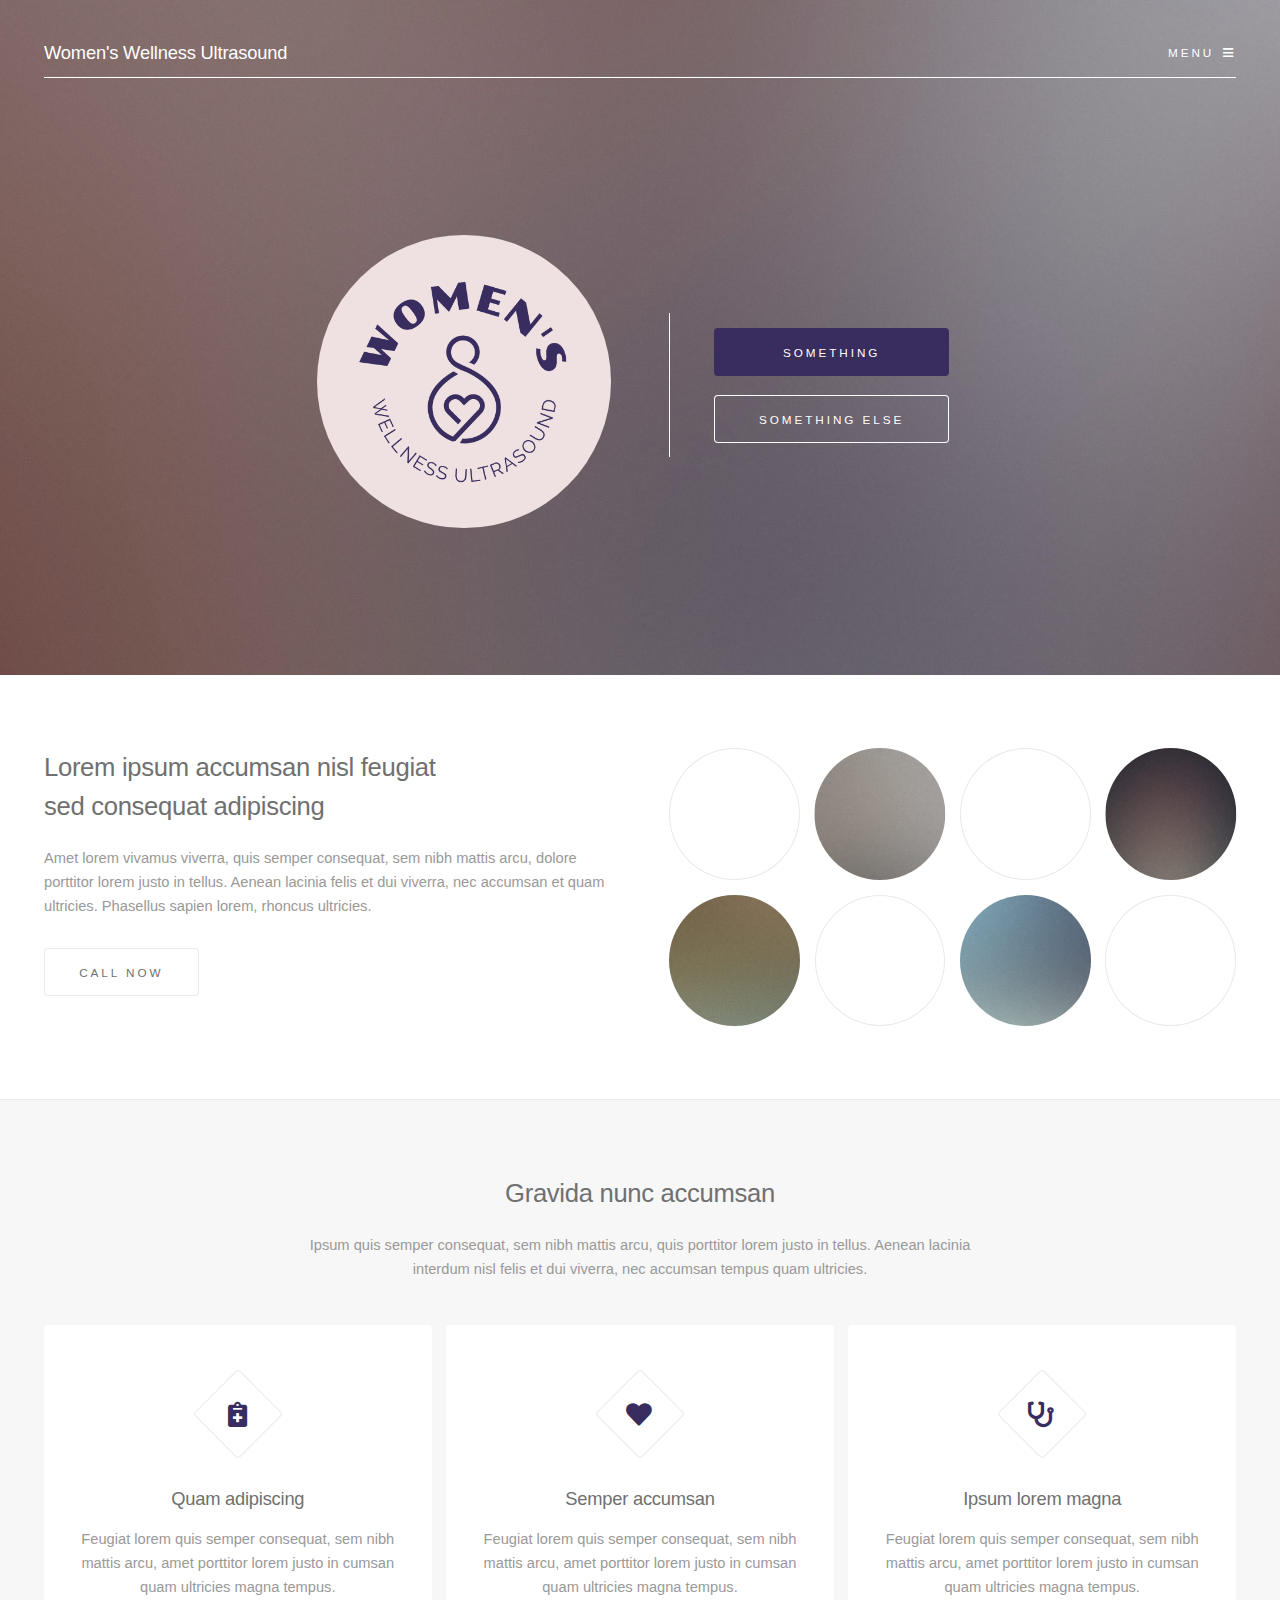
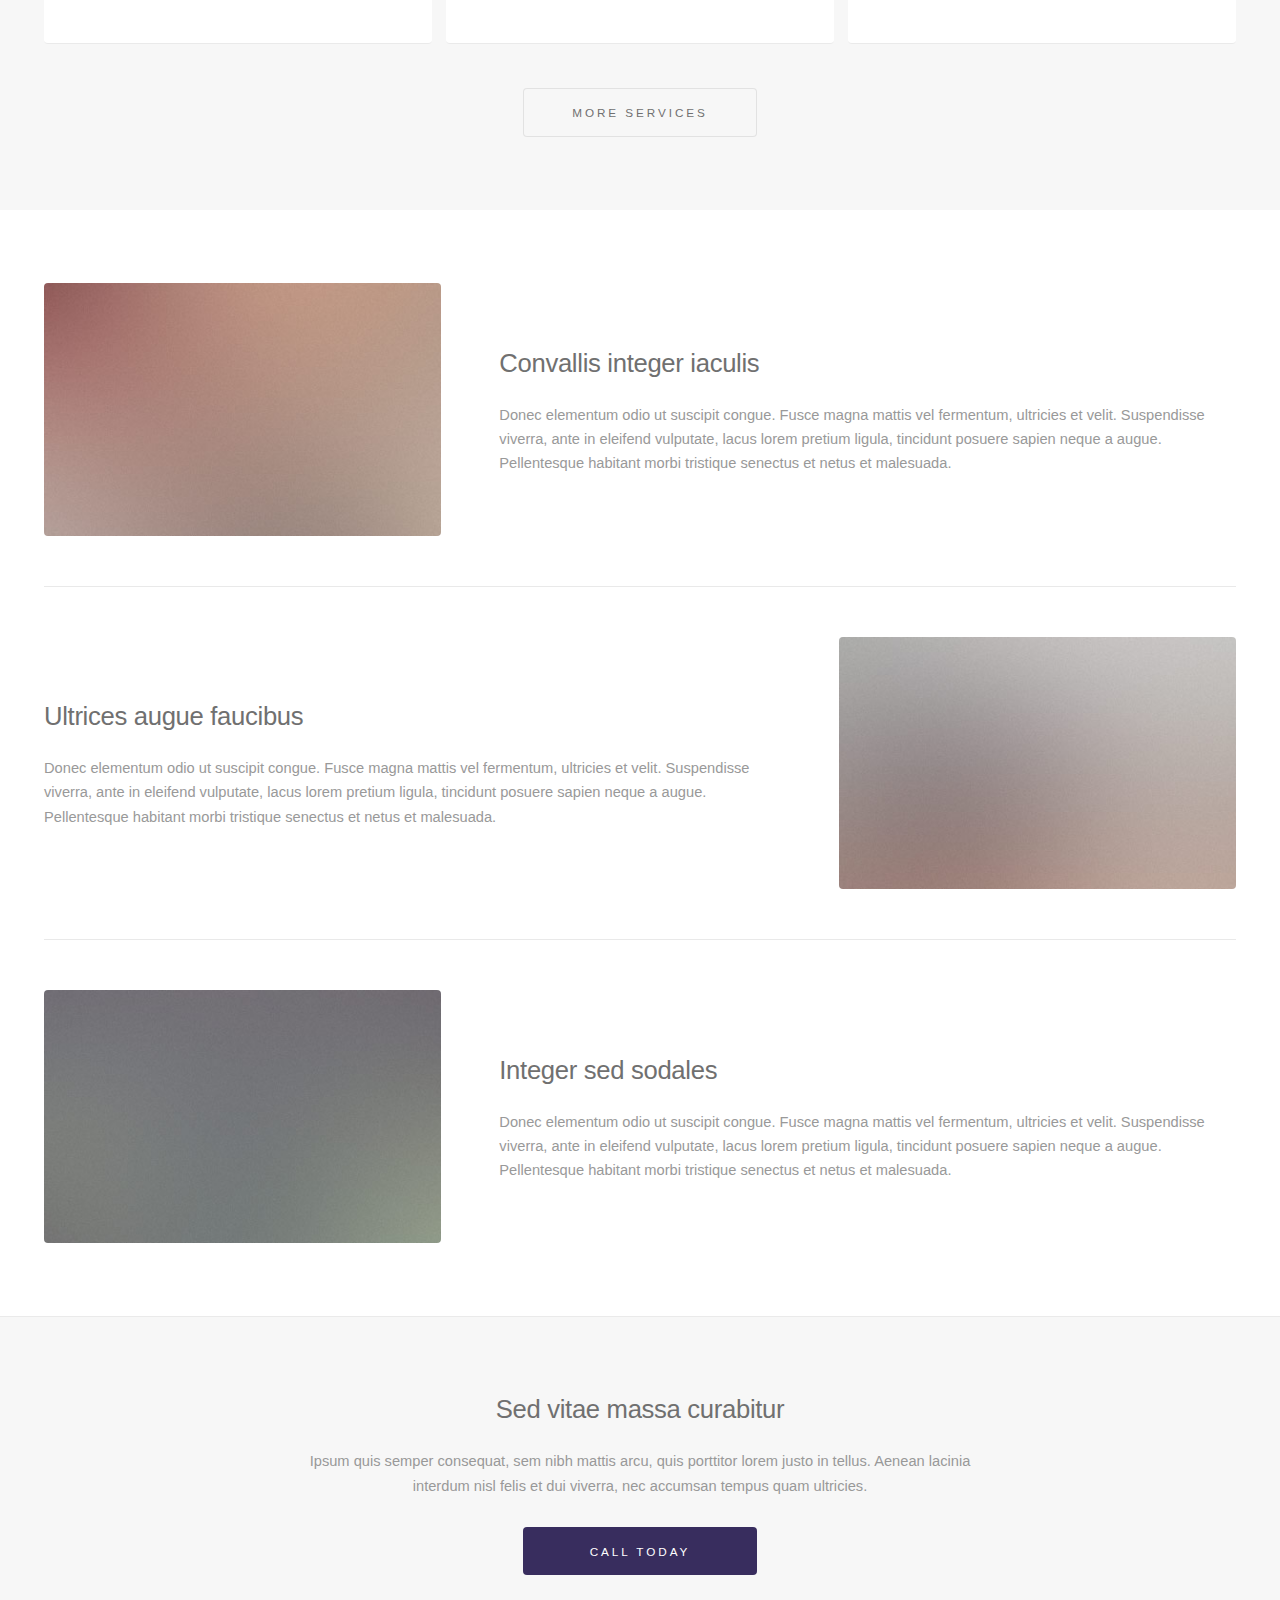
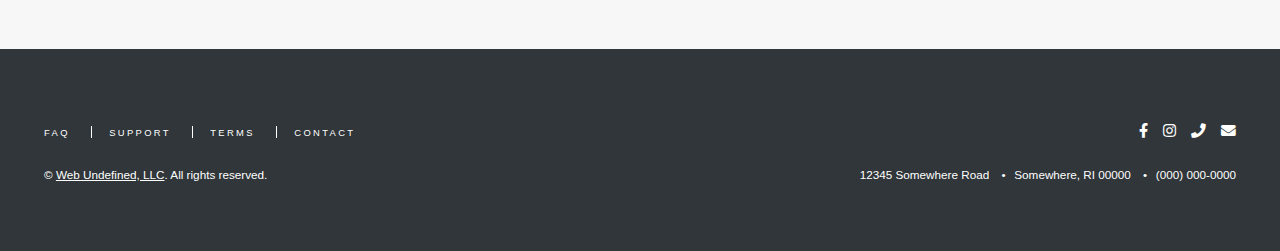
==== index.html @ f4ffaede "initial build commit" ====
<!DOCTYPE HTML>

<html>

<head>
	<title>Women's Wellness Ultrasound</title>
	<meta charset="utf-8" />
	<meta name="viewport" content="width=device-width, initial-scale=1, user-scalable=no" />
	<link rel="stylesheet" href="assets/css/main.css" />
	<link rel="shortcut icon" type="image/png" href="images/tabIcon.png" />
</head>

<body class="is-preload">

	<!-- Header -->
	<header id="header" class="alt">
		<h1><a href="index.html">Women's Wellness Ultrasound</a></h1>
		<a href="#menu">Menu</a>
	</header>

	<!-- Menu -->
	<nav id="menu">
		<ul class="links">
			<li><a href="index.html">Home</a></li>
			<li><a href="index.html">Option #1</a></li>
			<li><a href="index.html">Option #2</a></li>
			<li><a href="index.html">Option #3</a></li>
			<li><a href="index.html">Option #4</a></li>
			<li><a href="index.html">Option #5</a></li>
		</ul>
		<!-- <ul class="actions stacked">
			<li><a href="#" class="button primary fit">Sign Up</a></li>
			<li><a href="#" class="button fit">Log In</a></li>
		</ul> -->
	</nav>

	<!-- Banner -->
	<section id="banner">
		<div class="inner">
			<div class="content">
				<span class="image"><img style="max-width: 20em; border-radius: 100% !important;"
						src="images/Womens Wellness Logo.png" alt="" /></span>
			</div>
			<ul class="actions stacked">
				<li><a href="#" class="button primary major">Something</a></li>
				<li><a href="#" class="button major">Something else</a></li>
			</ul>
		</div>
	</section>

	<!-- One -->
	<section id="one" class="wrapper style1 split">
		<div class="inner">
			<div class="content">
				<h2>Lorem ipsum accumsan nisl feugiat<br />
					sed consequat adipiscing</h2>
				<p>Amet lorem vivamus viverra, quis semper consequat, sem nibh mattis arcu, dolore porttitor lorem justo
					in tellus. Aenean lacinia felis et dui viverra, nec accumsan et quam ultricies. Phasellus sapien
					lorem, rhoncus ultricies.</p>
				<ul class="actions">
					<li><a href="#" class="button">Call Now</a></li>
				</ul>
			</div>
			<div class="image-circles">
				<div class="images">
					<span class="image"><img src="images/pic01.jpg" alt="" /></span>
					<span class="image"><img src="images/pic02.jpg" alt="" /></span>
				</div>
				<div class="images">
					<span class="image"><img src="images/pic03.jpg" alt="" /></span>
					<span class="image"><img src="images/pic04.jpg" alt="" /></span>
				</div>
			</div>
		</div>
	</section>

	<!-- Two -->
	<section id="two" class="wrapper style2">
		<div class="inner">
			<header class="major">
				<h2>Gravida nunc accumsan</h2>
				<p>Ipsum quis semper consequat, sem nibh mattis arcu, quis porttitor lorem justo in tellus. Aenean
					lacinia<br />
					interdum nisl felis et dui viverra, nec accumsan tempus quam ultricies.</p>
			</header>
			<div class="features">
				<section>
					<span class="icon solid major fa-notes-medical"></span>
					<h3>Quam adipiscing</h3>
					<p>Feugiat lorem quis semper consequat, sem nibh mattis arcu, amet porttitor lorem justo in cumsan
						quam ultricies magna tempus.</p>
				</section>
				<section>
					<span class="icon solid major fa-heart"></span>
					<h3>Semper accumsan</h3>
					<p>Feugiat lorem quis semper consequat, sem nibh mattis arcu, amet porttitor lorem justo in cumsan
						quam ultricies magna tempus.</p>
				</section>
				<section>
					<span class="icon solid major fa-stethoscope"></span>
					<h3>Ipsum lorem magna</h3>
					<p>Feugiat lorem quis semper consequat, sem nibh mattis arcu, amet porttitor lorem justo in cumsan
						quam ultricies magna tempus.</p>
				</section>
			</div>
			<footer class="major">
				<ul class="actions special">
					<li><a href="#" class="button major">More Services</a></li>
				</ul>
			</footer>
		</div>
	</section>

	<!-- Three -->
	<section id="three" class="wrapper style1">
		<div class="inner">
			<div class="spotlights">
				<section>
					<span class="image"><img src="images/pic05.jpg" alt="" /></span>
					<div class="content">
						<h2>Convallis integer iaculis</h2>
						<p>Donec elementum odio ut suscipit congue. Fusce magna mattis vel fermentum, ultricies et
							velit. Suspendisse viverra, ante in eleifend vulputate, lacus lorem pretium ligula,
							tincidunt posuere sapien neque a augue. Pellentesque habitant morbi tristique senectus et
							netus et malesuada.</p>
					</div>
				</section>
				<section>
					<span class="image"><img src="images/pic06.jpg" alt="" /></span>
					<div class="content">
						<h2>Ultrices augue faucibus</h2>
						<p>Donec elementum odio ut suscipit congue. Fusce magna mattis vel fermentum, ultricies et
							velit. Suspendisse viverra, ante in eleifend vulputate, lacus lorem pretium ligula,
							tincidunt posuere sapien neque a augue. Pellentesque habitant morbi tristique senectus et
							netus et malesuada.</p>
					</div>
				</section>
				<section>
					<span class="image"><img src="images/pic07.jpg" alt="" /></span>
					<div class="content">
						<h2>Integer sed sodales</h2>
						<p>Donec elementum odio ut suscipit congue. Fusce magna mattis vel fermentum, ultricies et
							velit. Suspendisse viverra, ante in eleifend vulputate, lacus lorem pretium ligula,
							tincidunt posuere sapien neque a augue. Pellentesque habitant morbi tristique senectus et
							netus et malesuada.</p>
					</div>
				</section>
			</div>
		</div>
	</section>

	<!-- Four -->
	<section id="four" class="wrapper style2 special">
		<div class="inner">
			<header>
				<h2>Sed vitae massa curabitur</h2>
				<p>Ipsum quis semper consequat, sem nibh mattis arcu, quis porttitor lorem justo in tellus. Aenean
					lacinia<br />
					interdum nisl felis et dui viverra, nec accumsan tempus quam ultricies.</p>
			</header>
			<ul class="actions special">
				<li><a href="#" class="button primary major">Call today</a></li>
			</ul>
		</div>
	</section>

	<!-- Footer -->
	<footer id="footer">
		<div class="inner">
			<ul class="icons">
				<li><a href="#" class="icon brands fa-facebook-f"><span class="label">Facebook</span></a></li>
				<li><a href="#" class="icon brands fa-instagram"><span class="label">Instagram</span></a></li>
				<li><a href="#" class="icon solid fa-phone"><span class="label">LinkedIn</span></a></li>
				<li><a href="#" class="icon solid fa-envelope"><span class="label">Envelope</span></a></li>
			</ul>
			<ul class="contact">
				<li>12345 Somewhere Road</li>
				<li>Somewhere, RI 00000</li>
				<li>(000) 000-0000</li>
			</ul>
			<ul class="links">
				<li><a href="#">FAQ</a></li>
				<li><a href="#">Support</a></li>
				<li><a href="#">Terms</a></li>
				<li><a href="#">Contact</a></li>
			</ul>
			<p class="copyright">&copy; <a href="https://www.webundefined.com/">Web Undefined, LLC</a>. All rights
				reserved.</p>
		</div>
	</footer>

	<!-- Scripts -->
	<script src="assets/js/jquery.min.js"></script>
	<script src="assets/js/jquery.scrollex.min.js"></script>
	<script src="assets/js/browser.min.js"></script>
	<script src="assets/js/breakpoints.min.js"></script>
	<script src="assets/js/util.js"></script>
	<script src="assets/js/main.js"></script>

</body>

</html>
---- assets/css/main.css ----
@import url(fontawesome-all.min.css);

/*
	Prototype by Pixelarity
	pixelarity.com | hello@pixelarity.com
	License: pixelarity.com/license
*/

html,
body,
div,
span,
applet,
object,
iframe,
h1,
h2,
h3,
h4,
h5,
h6,
p,
blockquote,
pre,
a,
abbr,
acronym,
address,
big,
cite,
code,
del,
dfn,
em,
img,
ins,
kbd,
q,
s,
samp,
small,
strike,
strong,
sub,
sup,
tt,
var,
b,
u,
i,
center,
dl,
dt,
dd,
ol,
ul,
li,
fieldset,
form,
label,
legend,
table,
caption,
tbody,
tfoot,
thead,
tr,
th,
td,
article,
aside,
canvas,
details,
embed,
figure,
figcaption,
footer,
header,
hgroup,
menu,
nav,
output,
ruby,
section,
summary,
time,
mark,
audio,
video {
    margin: 0;
    padding: 0;
    border: 0;
    font-size: 100%;
    font: inherit;
    vertical-align: baseline;
}

article,
aside,
details,
figcaption,
figure,
footer,
header,
hgroup,
menu,
nav,
section {
    display: block;
}

body {
    line-height: 1;
}

ol,
ul {
    list-style: none;
}

blockquote,
q {
    quotes: none;
}

blockquote:before,
blockquote:after,
q:before,
q:after {
    content: "";
    content: none;
}

table {
    border-collapse: collapse;
    border-spacing: 0;
}

body {
    -webkit-text-size-adjust: none;
}

mark {
    background-color: transparent;
    color: inherit;
}

input::-moz-focus-inner {
    border: 0;
    padding: 0;
}

input,
select,
textarea {
    -moz-appearance: none;
    -webkit-appearance: none;
    -ms-appearance: none;
    appearance: none;
}

/* Basic */

@-ms-viewport {
    width: device-width;
}

body {
    -ms-overflow-style: scrollbar;
}

@media screen and (max-width: 480px) {
    html,
    body {
        min-width: 320px;
    }
}

html {
    box-sizing: border-box;
}

*,
*:before,
*:after {
    box-sizing: inherit;
}

body.is-preload *,
body.is-preload *:before,
body.is-preload *:after {
    -moz-animation: none !important;
    -webkit-animation: none !important;
    -ms-animation: none !important;
    animation: none !important;
    -moz-transition: none !important;
    -webkit-transition: none !important;
    -ms-transition: none !important;
    transition: none !important;
}

/* Type */

body {
    background-color: #f7f7f7;
    color: #999999;
}

body,
input,
select,
textarea {
    font-family: Arial, Helvetica, sans-serif;
    font-size: 14pt;
    font-weight: normal;
    line-height: 1.65;
}

@media screen and (max-width: 1680px) {
    body,
    input,
    select,
    textarea {
        font-size: 12pt;
    }
}

@media screen and (max-width: 1280px) {
    body,
    input,
    select,
    textarea {
        font-size: 11pt;
    }
}

a {
    text-decoration: underline;
}

a:hover {
    text-decoration: none;
}

strong,
b {
    font-weight: normal;
}

em,
i {
    font-style: italic;
}

p {
    margin: 0 0 2em 0;
}

h1,
h2,
h3,
h4,
h5,
h6 {
    font-weight: normal;
    letter-spacing: -0.0125em;
    line-height: 1.5;
    margin: 0 0 0.8em 0;
}

h1 a,
h2 a,
h3 a,
h4 a,
h5 a,
h6 a {
    color: inherit;
    text-decoration: none;
}

h2 {
    font-size: 1.75em;
}

h3 {
    font-size: 1.25em;
}

h4 {
    font-size: 1em;
}

h5 {
    font-size: 0.8em;
}

h6 {
    font-size: 0.7em;
}

@media screen and (max-width: 980px) {
    h1 br,
    h2 br,
    h3 br,
    h4 br,
    h5 br,
    h6 br {
        display: none;
    }
}

@media screen and (max-width: 736px) {
    h2 {
        font-size: 1.25em;
    }

    h3 {
        font-size: 1.1em;
    }
}

sub {
    font-size: 0.8em;
    position: relative;
    top: 0.5em;
}

sup {
    font-size: 0.8em;
    position: relative;
    top: -0.5em;
}

blockquote {
    border-left: solid 4px;
    font-style: italic;
    margin: 0 0 2em 0;
    padding: 0.5em 0 0.5em 2em;
}

code {
    border-radius: 4px;
    border: solid 1px;
    font-family: "Courier New", monospace;
    font-size: 0.9em;
    margin: 0 0.25em;
    padding: 0.25em 0.65em;
}

pre {
    -webkit-overflow-scrolling: touch;
    font-family: "Courier New", monospace;
    font-size: 0.9em;
    margin: 0 0 2em 0;
}

pre code {
    display: block;
    line-height: 1.75em;
    padding: 1em 1.5em;
    overflow-x: auto;
}

hr {
    border: 0;
    border-bottom: solid 1px;
    margin: 2em 0;
}

hr.major {
    margin: 3em 0;
}

.align-left {
    text-align: left;
}

.align-center {
    text-align: center;
}

.align-right {
    text-align: right;
}

input,
select,
textarea {
    color: #707070;
}

a {
    color: #382d5e;
}

strong,
b {
    color: #707070;
}

h1,
h2,
h3,
h4,
h5,
h6 {
    color: #707070;
}

blockquote {
    border-left-color: rgba(144, 144, 144, 0.2);
}

code {
    background: rgba(144, 144, 144, 0.075);
    border-color: rgba(144, 144, 144, 0.2);
}

hr {
    border-bottom-color: rgba(144, 144, 144, 0.2);
}

/* Row */

.row {
    display: flex;
    flex-wrap: wrap;
    box-sizing: border-box;
    align-items: stretch;
}

.row > * {
    box-sizing: border-box;
}

.row.gtr-uniform > * > :last-child {
    margin-bottom: 0;
}

.row.aln-left {
    justify-content: flex-start;
}

.row.aln-center {
    justify-content: center;
}

.row.aln-right {
    justify-content: flex-end;
}

.row.aln-top {
    align-items: flex-start;
}

.row.aln-middle {
    align-items: center;
}

.row.aln-bottom {
    align-items: flex-end;
}

.row > .imp {
    order: -1;
}

.row > .col-1 {
    width: 8.33333%;
}

.row > .off-1 {
    margin-left: 8.33333%;
}

.row > .col-2 {
    width: 16.66667%;
}

.row > .off-2 {
    margin-left: 16.66667%;
}

.row > .col-3 {
    width: 25%;
}

.row > .off-3 {
    margin-left: 25%;
}

.row > .col-4 {
    width: 33.33333%;
}

.row > .off-4 {
    margin-left: 33.33333%;
}

.row > .col-5 {
    width: 41.66667%;
}

.row > .off-5 {
    margin-left: 41.66667%;
}

.row > .col-6 {
    width: 50%;
}

.row > .off-6 {
    margin-left: 50%;
}

.row > .col-7 {
    width: 58.33333%;
}

.row > .off-7 {
    margin-left: 58.33333%;
}

.row > .col-8 {
    width: 66.66667%;
}

.row > .off-8 {
    margin-left: 66.66667%;
}

.row > .col-9 {
    width: 75%;
}

.row > .off-9 {
    margin-left: 75%;
}

.row > .col-10 {
    width: 83.33333%;
}

.row > .off-10 {
    margin-left: 83.33333%;
}

.row > .col-11 {
    width: 91.66667%;
}

.row > .off-11 {
    margin-left: 91.66667%;
}

.row > .col-12 {
    width: 100%;
}

.row > .off-12 {
    margin-left: 100%;
}

.row.gtr-0 {
    margin-top: 0;
    margin-left: 0em;
}

.row.gtr-0 > * {
    padding: 0 0 0 0em;
}

.row.gtr-0.gtr-uniform {
    margin-top: 0em;
}

.row.gtr-0.gtr-uniform > * {
    padding-top: 0em;
}

.row.gtr-25 {
    margin-top: 0;
    margin-left: -0.5em;
}

.row.gtr-25 > * {
    padding: 0 0 0 0.5em;
}

.row.gtr-25.gtr-uniform {
    margin-top: -0.5em;
}

.row.gtr-25.gtr-uniform > * {
    padding-top: 0.5em;
}

.row.gtr-50 {
    margin-top: 0;
    margin-left: -1em;
}

.row.gtr-50 > * {
    padding: 0 0 0 1em;
}

.row.gtr-50.gtr-uniform {
    margin-top: -1em;
}

.row.gtr-50.gtr-uniform > * {
    padding-top: 1em;
}

.row {
    margin-top: 0;
    margin-left: -2em;
}

.row > * {
    padding: 0 0 0 2em;
}

.row.gtr-uniform {
    margin-top: -2em;
}

.row.gtr-uniform > * {
    padding-top: 2em;
}

.row.gtr-150 {
    margin-top: 0;
    margin-left: -3em;
}

.row.gtr-150 > * {
    padding: 0 0 0 3em;
}

.row.gtr-150.gtr-uniform {
    margin-top: -3em;
}

.row.gtr-150.gtr-uniform > * {
    padding-top: 3em;
}

.row.gtr-200 {
    margin-top: 0;
    margin-left: -4em;
}

.row.gtr-200 > * {
    padding: 0 0 0 4em;
}

.row.gtr-200.gtr-uniform {
    margin-top: -4em;
}

.row.gtr-200.gtr-uniform > * {
    padding-top: 4em;
}

@media screen and (max-width: 1680px) {
    .row {
        display: flex;
        flex-wrap: wrap;
        box-sizing: border-box;
        align-items: stretch;
    }

    .row > * {
        box-sizing: border-box;
    }

    .row.gtr-uniform > * > :last-child {
        margin-bottom: 0;
    }

    .row.aln-left {
        justify-content: flex-start;
    }

    .row.aln-center {
        justify-content: center;
    }

    .row.aln-right {
        justify-content: flex-end;
    }

    .row.aln-top {
        align-items: flex-start;
    }

    .row.aln-middle {
        align-items: center;
    }

    .row.aln-bottom {
        align-items: flex-end;
    }

    .row > .imp-xlarge {
        order: -1;
    }

    .row > .col-1-xlarge {
        width: 8.33333%;
    }

    .row > .off-1-xlarge {
        margin-left: 8.33333%;
    }

    .row > .col-2-xlarge {
        width: 16.66667%;
    }

    .row > .off-2-xlarge {
        margin-left: 16.66667%;
    }

    .row > .col-3-xlarge {
        width: 25%;
    }

    .row > .off-3-xlarge {
        margin-left: 25%;
    }

    .row > .col-4-xlarge {
        width: 33.33333%;
    }

    .row > .off-4-xlarge {
        margin-left: 33.33333%;
    }

    .row > .col-5-xlarge {
        width: 41.66667%;
    }

    .row > .off-5-xlarge {
        margin-left: 41.66667%;
    }

    .row > .col-6-xlarge {
        width: 50%;
    }

    .row > .off-6-xlarge {
        margin-left: 50%;
    }

    .row > .col-7-xlarge {
        width: 58.33333%;
    }

    .row > .off-7-xlarge {
        margin-left: 58.33333%;
    }

    .row > .col-8-xlarge {
        width: 66.66667%;
    }

    .row > .off-8-xlarge {
        margin-left: 66.66667%;
    }

    .row > .col-9-xlarge {
        width: 75%;
    }

    .row > .off-9-xlarge {
        margin-left: 75%;
    }

    .row > .col-10-xlarge {
        width: 83.33333%;
    }

    .row > .off-10-xlarge {
        margin-left: 83.33333%;
    }

    .row > .col-11-xlarge {
        width: 91.66667%;
    }

    .row > .off-11-xlarge {
        margin-left: 91.66667%;
    }

    .row > .col-12-xlarge {
        width: 100%;
    }

    .row > .off-12-xlarge {
        margin-left: 100%;
    }

    .row.gtr-0 {
        margin-top: 0;
        margin-left: 0em;
    }

    .row.gtr-0 > * {
        padding: 0 0 0 0em;
    }

    .row.gtr-0.gtr-uniform {
        margin-top: 0em;
    }

    .row.gtr-0.gtr-uniform > * {
        padding-top: 0em;
    }

    .row.gtr-25 {
        margin-top: 0;
        margin-left: -0.5em;
    }

    .row.gtr-25 > * {
        padding: 0 0 0 0.5em;
    }

    .row.gtr-25.gtr-uniform {
        margin-top: -0.5em;
    }

    .row.gtr-25.gtr-uniform > * {
        padding-top: 0.5em;
    }

    .row.gtr-50 {
        margin-top: 0;
        margin-left: -1em;
    }

    .row.gtr-50 > * {
        padding: 0 0 0 1em;
    }

    .row.gtr-50.gtr-uniform {
        margin-top: -1em;
    }

    .row.gtr-50.gtr-uniform > * {
        padding-top: 1em;
    }

    .row {
        margin-top: 0;
        margin-left: -2em;
    }

    .row > * {
        padding: 0 0 0 2em;
    }

    .row.gtr-uniform {
        margin-top: -2em;
    }

    .row.gtr-uniform > * {
        padding-top: 2em;
    }

    .row.gtr-150 {
        margin-top: 0;
        margin-left: -3em;
    }

    .row.gtr-150 > * {
        padding: 0 0 0 3em;
    }

    .row.gtr-150.gtr-uniform {
        margin-top: -3em;
    }

    .row.gtr-150.gtr-uniform > * {
        padding-top: 3em;
    }

    .row.gtr-200 {
        margin-top: 0;
        margin-left: -4em;
    }

    .row.gtr-200 > * {
        padding: 0 0 0 4em;
    }

    .row.gtr-200.gtr-uniform {
        margin-top: -4em;
    }

    .row.gtr-200.gtr-uniform > * {
        padding-top: 4em;
    }
}

@media screen and (max-width: 1280px) {
    .row {
        display: flex;
        flex-wrap: wrap;
        box-sizing: border-box;
        align-items: stretch;
    }

    .row > * {
        box-sizing: border-box;
    }

    .row.gtr-uniform > * > :last-child {
        margin-bottom: 0;
    }

    .row.aln-left {
        justify-content: flex-start;
    }

    .row.aln-center {
        justify-content: center;
    }

    .row.aln-right {
        justify-content: flex-end;
    }

    .row.aln-top {
        align-items: flex-start;
    }

    .row.aln-middle {
        align-items: center;
    }

    .row.aln-bottom {
        align-items: flex-end;
    }

    .row > .imp-large {
        order: -1;
    }

    .row > .col-1-large {
        width: 8.33333%;
    }

    .row > .off-1-large {
        margin-left: 8.33333%;
    }

    .row > .col-2-large {
        width: 16.66667%;
    }

    .row > .off-2-large {
        margin-left: 16.66667%;
    }

    .row > .col-3-large {
        width: 25%;
    }

    .row > .off-3-large {
        margin-left: 25%;
    }

    .row > .col-4-large {
        width: 33.33333%;
    }

    .row > .off-4-large {
        margin-left: 33.33333%;
    }

    .row > .col-5-large {
        width: 41.66667%;
    }

    .row > .off-5-large {
        margin-left: 41.66667%;
    }

    .row > .col-6-large {
        width: 50%;
    }

    .row > .off-6-large {
        margin-left: 50%;
    }

    .row > .col-7-large {
        width: 58.33333%;
    }

    .row > .off-7-large {
        margin-left: 58.33333%;
    }

    .row > .col-8-large {
        width: 66.66667%;
    }

    .row > .off-8-large {
        margin-left: 66.66667%;
    }

    .row > .col-9-large {
        width: 75%;
    }

    .row > .off-9-large {
        margin-left: 75%;
    }

    .row > .col-10-large {
        width: 83.33333%;
    }

    .row > .off-10-large {
        margin-left: 83.33333%;
    }

    .row > .col-11-large {
        width: 91.66667%;
    }

    .row > .off-11-large {
        margin-left: 91.66667%;
    }

    .row > .col-12-large {
        width: 100%;
    }

    .row > .off-12-large {
        margin-left: 100%;
    }

    .row.gtr-0 {
        margin-top: 0;
        margin-left: 0em;
    }

    .row.gtr-0 > * {
        padding: 0 0 0 0em;
    }

    .row.gtr-0.gtr-uniform {
        margin-top: 0em;
    }

    .row.gtr-0.gtr-uniform > * {
        padding-top: 0em;
    }

    .row.gtr-25 {
        margin-top: 0;
        margin-left: -0.375em;
    }

    .row.gtr-25 > * {
        padding: 0 0 0 0.375em;
    }

    .row.gtr-25.gtr-uniform {
        margin-top: -0.375em;
    }

    .row.gtr-25.gtr-uniform > * {
        padding-top: 0.375em;
    }

    .row.gtr-50 {
        margin-top: 0;
        margin-left: -0.75em;
    }

    .row.gtr-50 > * {
        padding: 0 0 0 0.75em;
    }

    .row.gtr-50.gtr-uniform {
        margin-top: -0.75em;
    }

    .row.gtr-50.gtr-uniform > * {
        padding-top: 0.75em;
    }

    .row {
        margin-top: 0;
        margin-left: -1.5em;
    }

    .row > * {
        padding: 0 0 0 1.5em;
    }

    .row.gtr-uniform {
        margin-top: -1.5em;
    }

    .row.gtr-uniform > * {
        padding-top: 1.5em;
    }

    .row.gtr-150 {
        margin-top: 0;
        margin-left: -2.25em;
    }

    .row.gtr-150 > * {
        padding: 0 0 0 2.25em;
    }

    .row.gtr-150.gtr-uniform {
        margin-top: -2.25em;
    }

    .row.gtr-150.gtr-uniform > * {
        padding-top: 2.25em;
    }

    .row.gtr-200 {
        margin-top: 0;
        margin-left: -3em;
    }

    .row.gtr-200 > * {
        padding: 0 0 0 3em;
    }

    .row.gtr-200.gtr-uniform {
        margin-top: -3em;
    }

    .row.gtr-200.gtr-uniform > * {
        padding-top: 3em;
    }
}

@media screen and (max-width: 980px) {
    .row {
        display: flex;
        flex-wrap: wrap;
        box-sizing: border-box;
        align-items: stretch;
    }

    .row > * {
        box-sizing: border-box;
    }

    .row.gtr-uniform > * > :last-child {
        margin-bottom: 0;
    }

    .row.aln-left {
        justify-content: flex-start;
    }

    .row.aln-center {
        justify-content: center;
    }

    .row.aln-right {
        justify-content: flex-end;
    }

    .row.aln-top {
        align-items: flex-start;
    }

    .row.aln-middle {
        align-items: center;
    }

    .row.aln-bottom {
        align-items: flex-end;
    }

    .row > .imp-medium {
        order: -1;
    }

    .row > .col-1-medium {
        width: 8.33333%;
    }

    .row > .off-1-medium {
        margin-left: 8.33333%;
    }

    .row > .col-2-medium {
        width: 16.66667%;
    }

    .row > .off-2-medium {
        margin-left: 16.66667%;
    }

    .row > .col-3-medium {
        width: 25%;
    }

    .row > .off-3-medium {
        margin-left: 25%;
    }

    .row > .col-4-medium {
        width: 33.33333%;
    }

    .row > .off-4-medium {
        margin-left: 33.33333%;
    }

    .row > .col-5-medium {
        width: 41.66667%;
    }

    .row > .off-5-medium {
        margin-left: 41.66667%;
    }

    .row > .col-6-medium {
        width: 50%;
    }

    .row > .off-6-medium {
        margin-left: 50%;
    }

    .row > .col-7-medium {
        width: 58.33333%;
    }

    .row > .off-7-medium {
        margin-left: 58.33333%;
    }

    .row > .col-8-medium {
        width: 66.66667%;
    }

    .row > .off-8-medium {
        margin-left: 66.66667%;
    }

    .row > .col-9-medium {
        width: 75%;
    }

    .row > .off-9-medium {
        margin-left: 75%;
    }

    .row > .col-10-medium {
        width: 83.33333%;
    }

    .row > .off-10-medium {
        margin-left: 83.33333%;
    }

    .row > .col-11-medium {
        width: 91.66667%;
    }

    .row > .off-11-medium {
        margin-left: 91.66667%;
    }

    .row > .col-12-medium {
        width: 100%;
    }

    .row > .off-12-medium {
        margin-left: 100%;
    }

    .row.gtr-0 {
        margin-top: 0;
        margin-left: 0em;
    }

    .row.gtr-0 > * {
        padding: 0 0 0 0em;
    }

    .row.gtr-0.gtr-uniform {
        margin-top: 0em;
    }

    .row.gtr-0.gtr-uniform > * {
        padding-top: 0em;
    }

    .row.gtr-25 {
        margin-top: 0;
        margin-left: -0.375em;
    }

    .row.gtr-25 > * {
        padding: 0 0 0 0.375em;
    }

    .row.gtr-25.gtr-uniform {
        margin-top: -0.375em;
    }

    .row.gtr-25.gtr-uniform > * {
        padding-top: 0.375em;
    }

    .row.gtr-50 {
        margin-top: 0;
        margin-left: -0.75em;
    }

    .row.gtr-50 > * {
        padding: 0 0 0 0.75em;
    }

    .row.gtr-50.gtr-uniform {
        margin-top: -0.75em;
    }

    .row.gtr-50.gtr-uniform > * {
        padding-top: 0.75em;
    }

    .row {
        margin-top: 0;
        margin-left: -1.5em;
    }

    .row > * {
        padding: 0 0 0 1.5em;
    }

    .row.gtr-uniform {
        margin-top: -1.5em;
    }

    .row.gtr-uniform > * {
        padding-top: 1.5em;
    }

    .row.gtr-150 {
        margin-top: 0;
        margin-left: -2.25em;
    }

    .row.gtr-150 > * {
        padding: 0 0 0 2.25em;
    }

    .row.gtr-150.gtr-uniform {
        margin-top: -2.25em;
    }

    .row.gtr-150.gtr-uniform > * {
        padding-top: 2.25em;
    }

    .row.gtr-200 {
        margin-top: 0;
        margin-left: -3em;
    }

    .row.gtr-200 > * {
        padding: 0 0 0 3em;
    }

    .row.gtr-200.gtr-uniform {
        margin-top: -3em;
    }

    .row.gtr-200.gtr-uniform > * {
        padding-top: 3em;
    }
}

@media screen and (max-width: 736px) {
    .row {
        display: flex;
        flex-wrap: wrap;
        box-sizing: border-box;
        align-items: stretch;
    }

    .row > * {
        box-sizing: border-box;
    }

    .row.gtr-uniform > * > :last-child {
        margin-bottom: 0;
    }

    .row.aln-left {
        justify-content: flex-start;
    }

    .row.aln-center {
        justify-content: center;
    }

    .row.aln-right {
        justify-content: flex-end;
    }

    .row.aln-top {
        align-items: flex-start;
    }

    .row.aln-middle {
        align-items: center;
    }

    .row.aln-bottom {
        align-items: flex-end;
    }

    .row > .imp-small {
        order: -1;
    }

    .row > .col-1-small {
        width: 8.33333%;
    }

    .row > .off-1-small {
        margin-left: 8.33333%;
    }

    .row > .col-2-small {
        width: 16.66667%;
    }

    .row > .off-2-small {
        margin-left: 16.66667%;
    }

    .row > .col-3-small {
        width: 25%;
    }

    .row > .off-3-small {
        margin-left: 25%;
    }

    .row > .col-4-small {
        width: 33.33333%;
    }

    .row > .off-4-small {
        margin-left: 33.33333%;
    }

    .row > .col-5-small {
        width: 41.66667%;
    }

    .row > .off-5-small {
        margin-left: 41.66667%;
    }

    .row > .col-6-small {
        width: 50%;
    }

    .row > .off-6-small {
        margin-left: 50%;
    }

    .row > .col-7-small {
        width: 58.33333%;
    }

    .row > .off-7-small {
        margin-left: 58.33333%;
    }

    .row > .col-8-small {
        width: 66.66667%;
    }

    .row > .off-8-small {
        margin-left: 66.66667%;
    }

    .row > .col-9-small {
        width: 75%;
    }

    .row > .off-9-small {
        margin-left: 75%;
    }

    .row > .col-10-small {
        width: 83.33333%;
    }

    .row > .off-10-small {
        margin-left: 83.33333%;
    }

    .row > .col-11-small {
        width: 91.66667%;
    }

    .row > .off-11-small {
        margin-left: 91.66667%;
    }

    .row > .col-12-small {
        width: 100%;
    }

    .row > .off-12-small {
        margin-left: 100%;
    }

    .row.gtr-0 {
        margin-top: 0;
        margin-left: 0em;
    }

    .row.gtr-0 > * {
        padding: 0 0 0 0em;
    }

    .row.gtr-0.gtr-uniform {
        margin-top: 0em;
    }

    .row.gtr-0.gtr-uniform > * {
        padding-top: 0em;
    }

    .row.gtr-25 {
        margin-top: 0;
        margin-left: -0.3125em;
    }

    .row.gtr-25 > * {
        padding: 0 0 0 0.3125em;
    }

    .row.gtr-25.gtr-uniform {
        margin-top: -0.3125em;
    }

    .row.gtr-25.gtr-uniform > * {
        padding-top: 0.3125em;
    }

    .row.gtr-50 {
        margin-top: 0;
        margin-left: -0.625em;
    }

    .row.gtr-50 > * {
        padding: 0 0 0 0.625em;
    }

    .row.gtr-50.gtr-uniform {
        margin-top: -0.625em;
    }

    .row.gtr-50.gtr-uniform > * {
        padding-top: 0.625em;
    }

    .row {
        margin-top: 0;
        margin-left: -1.25em;
    }

    .row > * {
        padding: 0 0 0 1.25em;
    }

    .row.gtr-uniform {
        margin-top: -1.25em;
    }

    .row.gtr-uniform > * {
        padding-top: 1.25em;
    }

    .row.gtr-150 {
        margin-top: 0;
        margin-left: -1.875em;
    }

    .row.gtr-150 > * {
        padding: 0 0 0 1.875em;
    }

    .row.gtr-150.gtr-uniform {
        margin-top: -1.875em;
    }

    .row.gtr-150.gtr-uniform > * {
        padding-top: 1.875em;
    }

    .row.gtr-200 {
        margin-top: 0;
        margin-left: -2.5em;
    }

    .row.gtr-200 > * {
        padding: 0 0 0 2.5em;
    }

    .row.gtr-200.gtr-uniform {
        margin-top: -2.5em;
    }

    .row.gtr-200.gtr-uniform > * {
        padding-top: 2.5em;
    }
}

@media screen and (max-width: 480px) {
    .row {
        display: flex;
        flex-wrap: wrap;
        box-sizing: border-box;
        align-items: stretch;
    }

    .row > * {
        box-sizing: border-box;
    }

    .row.gtr-uniform > * > :last-child {
        margin-bottom: 0;
    }

    .row.aln-left {
        justify-content: flex-start;
    }

    .row.aln-center {
        justify-content: center;
    }

    .row.aln-right {
        justify-content: flex-end;
    }

    .row.aln-top {
        align-items: flex-start;
    }

    .row.aln-middle {
        align-items: center;
    }

    .row.aln-bottom {
        align-items: flex-end;
    }

    .row > .imp-xsmall {
        order: -1;
    }

    .row > .col-1-xsmall {
        width: 8.33333%;
    }

    .row > .off-1-xsmall {
        margin-left: 8.33333%;
    }

    .row > .col-2-xsmall {
        width: 16.66667%;
    }

    .row > .off-2-xsmall {
        margin-left: 16.66667%;
    }

    .row > .col-3-xsmall {
        width: 25%;
    }

    .row > .off-3-xsmall {
        margin-left: 25%;
    }

    .row > .col-4-xsmall {
        width: 33.33333%;
    }

    .row > .off-4-xsmall {
        margin-left: 33.33333%;
    }

    .row > .col-5-xsmall {
        width: 41.66667%;
    }

    .row > .off-5-xsmall {
        margin-left: 41.66667%;
    }

    .row > .col-6-xsmall {
        width: 50%;
    }

    .row > .off-6-xsmall {
        margin-left: 50%;
    }

    .row > .col-7-xsmall {
        width: 58.33333%;
    }

    .row > .off-7-xsmall {
        margin-left: 58.33333%;
    }

    .row > .col-8-xsmall {
        width: 66.66667%;
    }

    .row > .off-8-xsmall {
        margin-left: 66.66667%;
    }

    .row > .col-9-xsmall {
        width: 75%;
    }

    .row > .off-9-xsmall {
        margin-left: 75%;
    }

    .row > .col-10-xsmall {
        width: 83.33333%;
    }

    .row > .off-10-xsmall {
        margin-left: 83.33333%;
    }

    .row > .col-11-xsmall {
        width: 91.66667%;
    }

    .row > .off-11-xsmall {
        margin-left: 91.66667%;
    }

    .row > .col-12-xsmall {
        width: 100%;
    }

    .row > .off-12-xsmall {
        margin-left: 100%;
    }

    .row.gtr-0 {
        margin-top: 0;
        margin-left: 0em;
    }

    .row.gtr-0 > * {
        padding: 0 0 0 0em;
    }

    .row.gtr-0.gtr-uniform {
        margin-top: 0em;
    }

    .row.gtr-0.gtr-uniform > * {
        padding-top: 0em;
    }

    .row.gtr-25 {
        margin-top: 0;
        margin-left: -0.3125em;
    }

    .row.gtr-25 > * {
        padding: 0 0 0 0.3125em;
    }

    .row.gtr-25.gtr-uniform {
        margin-top: -0.3125em;
    }

    .row.gtr-25.gtr-uniform > * {
        padding-top: 0.3125em;
    }

    .row.gtr-50 {
        margin-top: 0;
        margin-left: -0.625em;
    }

    .row.gtr-50 > * {
        padding: 0 0 0 0.625em;
    }

    .row.gtr-50.gtr-uniform {
        margin-top: -0.625em;
    }

    .row.gtr-50.gtr-uniform > * {
        padding-top: 0.625em;
    }

    .row {
        margin-top: 0;
        margin-left: -1.25em;
    }

    .row > * {
        padding: 0 0 0 1.25em;
    }

    .row.gtr-uniform {
        margin-top: -1.25em;
    }

    .row.gtr-uniform > * {
        padding-top: 1.25em;
    }

    .row.gtr-150 {
        margin-top: 0;
        margin-left: -1.875em;
    }

    .row.gtr-150 > * {
        padding: 0 0 0 1.875em;
    }

    .row.gtr-150.gtr-uniform {
        margin-top: -1.875em;
    }

    .row.gtr-150.gtr-uniform > * {
        padding-top: 1.875em;
    }

    .row.gtr-200 {
        margin-top: 0;
        margin-left: -2.5em;
    }

    .row.gtr-200 > * {
        padding: 0 0 0 2.5em;
    }

    .row.gtr-200.gtr-uniform {
        margin-top: -2.5em;
    }

    .row.gtr-200.gtr-uniform > * {
        padding-top: 2.5em;
    }
}

/* Box */

.box {
    border-radius: 4px;
    border: solid 1px;
    margin-bottom: 2em;
    padding: 1.5em;
}

.box > :last-child,
.box > :last-child > :last-child,
.box > :last-child > :last-child > :last-child {
    margin-bottom: 0;
}

.box.alt {
    border: 0;
    border-radius: 0;
    padding: 0;
}

.box {
    border-color: rgba(144, 144, 144, 0.2);
}

/* Button */

input[type="submit"],
input[type="reset"],
input[type="button"],
button,
.button {
    -moz-appearance: none;
    -webkit-appearance: none;
    -ms-appearance: none;
    appearance: none;
    -moz-transition: background-color 0.2s ease-in-out, color 0.2s ease-in-out;
    -webkit-transition: background-color 0.2s ease-in-out,
        color 0.2s ease-in-out;
    -ms-transition: background-color 0.2s ease-in-out, color 0.2s ease-in-out;
    transition: background-color 0.2s ease-in-out, color 0.2s ease-in-out;
    border-radius: 4px;
    border: 0;
    cursor: pointer;
    display: inline-block;
    font-size: 0.8em;
    font-weight: normal;
    height: 4.1em;
    letter-spacing: 0.25em;
    line-height: 4.25em;
    padding: 0 3em;
    text-align: center;
    text-decoration: none;
    text-transform: uppercase;
    white-space: nowrap;
}

input[type="submit"].icon:before,
input[type="reset"].icon:before,
input[type="button"].icon:before,
button.icon:before,
.button.icon:before {
    margin-right: 0.5em;
}

input[type="submit"].fit,
input[type="reset"].fit,
input[type="button"].fit,
button.fit,
.button.fit {
    width: 100%;
}

input[type="submit"].small,
input[type="reset"].small,
input[type="button"].small,
button.small,
.button.small {
    font-size: 0.8em;
}

input[type="submit"].major,
input[type="reset"].major,
input[type="button"].major,
button.major,
.button.major {
    min-width: 20em;
}

input[type="submit"].disabled,
input[type="submit"]:disabled,
input[type="reset"].disabled,
input[type="reset"]:disabled,
input[type="button"].disabled,
input[type="button"]:disabled,
button.disabled,
button:disabled,
.button.disabled,
.button:disabled {
    pointer-events: none;
    opacity: 0.35;
}

input[type="submit"],
input[type="reset"],
input[type="button"],
button,
.button {
    background-color: transparent;
    box-shadow: inset 0 0 0 1px rgba(144, 144, 144, 0.2);
    color: #707070 !important;
}

input[type="submit"]:hover,
input[type="reset"]:hover,
input[type="button"]:hover,
button:hover,
.button:hover {
    background-color: rgba(144, 144, 144, 0.075);
}

input[type="submit"]:hover:active,
input[type="reset"]:hover:active,
input[type="button"]:hover:active,
button:hover:active,
.button:hover:active {
    background-color: rgba(144, 144, 144, 0.15);
}

input[type="submit"].disabled,
input[type="submit"]:disabled,
input[type="reset"].disabled,
input[type="reset"]:disabled,
input[type="button"].disabled,
input[type="button"]:disabled,
button.disabled,
button:disabled,
.button.disabled,
.button:disabled {
    background-color: rgba(144, 144, 144, 0.2);
}

input[type="submit"].primary,
input[type="reset"].primary,
input[type="button"].primary,
button.primary,
.button.primary {
    box-shadow: none;
    background-color: #382d5e;
    color: #ffffff !important;
}

input[type="submit"].primary:hover,
input[type="reset"].primary:hover,
input[type="button"].primary:hover,
button.primary:hover,
.button.primary:hover {
    background-color: #4d485e;
}

input[type="submit"].primary:hover:active,
input[type="reset"].primary:hover:active,
input[type="button"].primary:hover:active,
button.primary:hover:active,
.button.primary:hover:active {
    background-color: #374e8a;
}

/* Features */

.features {
    display: -moz-flex;
    display: -webkit-flex;
    display: -ms-flex;
    display: flex;
    -moz-flex-wrap: wrap;
    -webkit-flex-wrap: wrap;
    -ms-flex-wrap: wrap;
    flex-wrap: wrap;
    margin: -1em 0 2em -1em;
    width: calc(100% + 1em);
}

.features section {
    padding: 3em 3em 1em 3em;
    border-radius: 4px;
    margin: 1em 0 0 1em;
    text-align: center;
    width: calc(33.33333% - 1em);
}

@media screen and (max-width: 1280px) {
    .features section {
        padding: 3em 2em 1em 2em;
    }
}

@media screen and (max-width: 980px) {
    .features section {
        width: calc(50% - 1em);
    }
}

@media screen and (max-width: 736px) {
    .features section {
        padding: 3em 1.5em 1em 1.5em;
    }
}

@media screen and (max-width: 480px) {
    .features {
        display: block;
        margin: 0 0 2em 0;
        width: 100%;
    }

    .features section {
        margin: 0 0 1em 0;
        width: 100%;
    }
}

.features section {
    background-color: #ffffff;
    border-bottom: solid 1px #eaeaea;
}

/* Form */

form {
    margin: 0 0 2em 0;
}

label {
    display: block;
    font-size: 0.9em;
    font-weight: normal;
    margin: 0 0 1em 0;
}

input[type="text"],
input[type="password"],
input[type="email"],
select,
textarea {
    -moz-appearance: none;
    -webkit-appearance: none;
    -ms-appearance: none;
    appearance: none;
    border-radius: 4px;
    border: solid 1px;
    color: inherit;
    display: block;
    outline: 0;
    padding: 0 1em;
    text-decoration: none;
    width: 100%;
}

input[type="text"]:invalid,
input[type="password"]:invalid,
input[type="email"]:invalid,
select:invalid,
textarea:invalid {
    box-shadow: none;
}

select {
    background-size: 1.25rem;
    background-repeat: no-repeat;
    background-position: calc(100% - 1rem) center;
    height: 2.75em;
    padding-right: 2.75em;
    text-overflow: ellipsis;
}

select:focus::-ms-value {
    background-color: transparent;
}

select::-ms-expand {
    display: none;
}

input[type="text"],
input[type="password"],
input[type="email"],
select {
    height: 2.75em;
}

textarea {
    padding: 0.75em 1em;
}

input[type="checkbox"],
input[type="radio"] {
    -moz-appearance: none;
    -webkit-appearance: none;
    -ms-appearance: none;
    appearance: none;
    display: block;
    float: left;
    margin-right: -2em;
    opacity: 0;
    width: 1em;
    z-index: -1;
}

input[type="checkbox"] + label,
input[type="radio"] + label {
    text-decoration: none;
    cursor: pointer;
    display: inline-block;
    font-size: 1em;
    font-weight: normal;
    padding-left: 2.4em;
    padding-right: 0.75em;
    position: relative;
}

input[type="checkbox"] + label:before,
input[type="radio"] + label:before {
    -moz-osx-font-smoothing: grayscale;
    -webkit-font-smoothing: antialiased;
    display: inline-block;
    font-style: normal;
    font-variant: normal;
    text-rendering: auto;
    line-height: 1;
    text-transform: none !important;
    font-family: "Font Awesome 5 Free";
    font-weight: 900;
}

input[type="checkbox"] + label:before,
input[type="radio"] + label:before {
    border-radius: 4px;
    border: solid 1px;
    content: "";
    display: inline-block;
    font-size: 0.8em;
    height: 2.0625em;
    left: 0;
    line-height: 2.0625em;
    position: absolute;
    text-align: center;
    top: 0;
    width: 2.0625em;
}

input[type="checkbox"]:checked + label:before,
input[type="radio"]:checked + label:before {
    content: "\f00c";
}

input[type="checkbox"] + label:before {
    border-radius: 4px;
}

input[type="radio"] + label:before {
    border-radius: 100%;
}

::-webkit-input-placeholder {
    opacity: 1;
}

:-moz-placeholder {
    opacity: 1;
}

::-moz-placeholder {
    opacity: 1;
}

:-ms-input-placeholder {
    opacity: 1;
}

label {
    color: #707070;
}

input[type="text"],
input[type="password"],
input[type="email"],
select,
textarea {
    background-color: rgba(144, 144, 144, 0.075);
    border-color: rgba(144, 144, 144, 0.2);
}

input[type="text"]:focus,
input[type="password"]:focus,
input[type="email"]:focus,
select:focus,
textarea:focus {
    border-color: #382d5e;
    box-shadow: 0 0 0 1px #382d5e;
}

select {
    background-image: url("data:image/svg+xml;charset=utf8,%3Csvg xmlns='http://www.w3.org/2000/svg' width='40' height='40' preserveAspectRatio='none' viewBox='0 0 40 40'%3E%3Cpath d='M9.4,12.3l10.4,10.4l10.4-10.4c0.2-0.2,0.5-0.4,0.9-0.4c0.3,0,0.6,0.1,0.9,0.4l3.3,3.3c0.2,0.2,0.4,0.5,0.4,0.9 c0,0.4-0.1,0.6-0.4,0.9L20.7,31.9c-0.2,0.2-0.5,0.4-0.9,0.4c-0.3,0-0.6-0.1-0.9-0.4L4.3,17.3c-0.2-0.2-0.4-0.5-0.4-0.9 c0-0.4,0.1-0.6,0.4-0.9l3.3-3.3c0.2-0.2,0.5-0.4,0.9-0.4S9.1,12.1,9.4,12.3z' fill='rgba(144, 144, 144, 0.2)' /%3E%3C/svg%3E");
}

select option {
    color: #707070;
    background: #ffffff;
}

input[type="checkbox"] + label,
input[type="radio"] + label {
    color: #999999;
}

input[type="checkbox"] + label:before,
input[type="radio"] + label:before {
    background: rgba(144, 144, 144, 0.075);
    border-color: rgba(144, 144, 144, 0.2);
}

input[type="checkbox"]:checked + label:before,
input[type="radio"]:checked + label:before {
    background-color: #382d5e;
    border-color: #382d5e;
    color: #ffffff;
}

input[type="checkbox"]:focus + label:before,
input[type="radio"]:focus + label:before {
    border-color: #382d5e;
    box-shadow: 0 0 0 1px #382d5e;
}

::-webkit-input-placeholder {
    color: #999999 !important;
}

:-moz-placeholder {
    color: #999999 !important;
}

::-moz-placeholder {
    color: #999999 !important;
}

:-ms-input-placeholder {
    color: #999999 !important;
}

.formerize-placeholder {
    color: #999999 !important;
}

/* Icon */

.icon {
    text-decoration: none;
    border-bottom: none;
    position: relative;
}

.icon:before {
    -moz-osx-font-smoothing: grayscale;
    -webkit-font-smoothing: antialiased;
    display: inline-block;
    font-style: normal;
    font-variant: normal;
    text-rendering: auto;
    line-height: 1;
    text-transform: none !important;
    font-family: "Font Awesome 5 Free";
    font-weight: 400;
}

.icon > .label {
    display: none;
}

.icon.solid:before {
    font-weight: 900;
}

.icon.brands:before {
    font-family: "Font Awesome 5 Brands";
}

.icon.major {
    -moz-transform: rotate(45deg);
    -webkit-transform: rotate(45deg);
    -ms-transform: rotate(45deg);
    transform: rotate(45deg);
    border-radius: 4px;
    border: solid 1px;
    display: block;
    font-size: 1.75em;
    height: 2.5em;
    line-height: 2.5em;
    margin: 0 auto 2em auto;
    position: relative;
    text-align: center;
    top: 0.5em;
    width: 2.5em;
}

.icon.major:before {
    -moz-transform: rotate(-45deg);
    -webkit-transform: rotate(-45deg);
    -ms-transform: rotate(-45deg);
    transform: rotate(-45deg);
    text-align: center;
}

.icon.major {
    border-color: rgba(144, 144, 144, 0.2);
}

.icon.major:before {
    color: #382d5e;
}

/* Image */

.image {
    border-radius: 4px;
    border: 0;
    display: inline-block;
    position: relative;
}

.image img {
    border-radius: 4px;
    display: block;
}

.image.left,
.image.right {
    max-width: 40%;
}

.image.left img,
.image.right img {
    width: 100%;
}

.image.left {
    float: left;
    margin: 0 2.5em 2em 0;
    top: 0.25em;
}

.image.right {
    float: right;
    margin: 0 0 2em 2.5em;
    top: 0.25em;
}

.image.fit {
    display: block;
    margin: 0 0 2em 0;
    width: 100%;
}

.image.fit img {
    width: 100%;
}

.image.main {
    display: block;
    margin: 0 0 3em 0;
    width: 100%;
}

.image.main img {
    width: 100%;
}

@media screen and (max-width: 736px) {
    .image.left {
        margin: 0 1.5em 1em 0;
    }

    .image.right {
        margin: 0 0 1em 1.5em;
    }
}

/* Image Circles */

.image-circles {
    margin: 0 0 2em 0;
    text-align: right;
}

.image-circles .images {
    display: -moz-flex;
    display: -webkit-flex;
    display: -ms-flex;
    display: flex;
    -moz-flex-direction: row;
    -webkit-flex-direction: row;
    -ms-flex-direction: row;
    flex-direction: row;
    margin: 1em 0 0 -1em;
    width: calc(100% + 1em);
}

.image-circles .images > * {
    -ms-flex: 1;
    display: block;
    margin: 0 0 0 1em;
    position: relative;
    white-space: nowrap;
    width: 50%;
}

.image-circles .images > *:before {
    border-radius: 100%;
    content: "";
    display: block;
    height: 100%;
    margin: 0 0 0 1em;
    overflow: hidden;
    position: absolute;
    right: 0;
    top: 0;
    width: calc(50% - 0.5em);
}

.image-circles .images > * img {
    border-radius: 100%;
    display: block;
    width: calc(50% - 0.5em);
}

.image-circles .images:first-child {
    margin-top: 0;
}

.image-circles .images:nth-child(2n - 1) > * {
    -moz-transform: scaleX(-1);
    -webkit-transform: scaleX(-1);
    -ms-transform: scaleX(-1);
    transform: scaleX(-1);
}

.image-circles .images:nth-child(2n - 1) > * img {
    -moz-transform: scaleX(-1);
    -webkit-transform: scaleX(-1);
    -ms-transform: scaleX(-1);
    transform: scaleX(-1);
}

@media screen and (max-width: 980px) {
    .image-circles {
        width: 100%;
        max-width: 30em;
    }
}

@media screen and (max-width: 736px) {
    .image-circles {
        max-width: 16em;
    }
}

.image-circles .images > *:before {
    box-shadow: inset 0 0 0 1px rgba(144, 144, 144, 0.2);
}

/* List */

ol {
    list-style: decimal;
    margin: 0 0 2em 0;
    padding-left: 1.25em;
}

ol li {
    padding-left: 0.25em;
}

ul {
    list-style: disc;
    margin: 0 0 2em 0;
    padding-left: 1em;
}

ul li {
    padding-left: 0.5em;
}

ul.alt {
    list-style: none;
    padding-left: 0;
}

ul.alt li {
    border-top: solid 1px;
    padding: 0.5em 0;
}

ul.alt li:first-child {
    border-top: 0;
    padding-top: 0;
}

dl {
    margin: 0 0 2em 0;
}

dl dt {
    display: block;
    font-weight: normal;
    margin: 0 0 1em 0;
}

dl dd {
    margin-left: 2em;
}

ul.alt li {
    border-top-color: rgba(144, 144, 144, 0.2);
}

/* Actions */

ul.actions {
    display: -moz-flex;
    display: -webkit-flex;
    display: -ms-flex;
    display: flex;
    cursor: default;
    list-style: none;
    margin-left: -1em;
    padding-left: 0;
}

ul.actions li {
    padding: 0 0 0 1em;
    vertical-align: middle;
}

ul.actions.special {
    -moz-justify-content: center;
    -webkit-justify-content: center;
    -ms-justify-content: center;
    justify-content: center;
    width: 100%;
    margin-left: 0;
}

ul.actions.special li:first-child {
    padding-left: 0;
}

ul.actions.stacked {
    -moz-flex-direction: column;
    -webkit-flex-direction: column;
    -ms-flex-direction: column;
    flex-direction: column;
    margin-left: 0;
}

ul.actions.stacked li {
    padding: 1.3em 0 0 0;
}

ul.actions.stacked li:first-child {
    padding-top: 0;
}

ul.actions.fit {
    width: calc(100% + 1em);
}

ul.actions.fit li {
    -moz-flex-grow: 1;
    -webkit-flex-grow: 1;
    -ms-flex-grow: 1;
    flex-grow: 1;
    -moz-flex-shrink: 1;
    -webkit-flex-shrink: 1;
    -ms-flex-shrink: 1;
    flex-shrink: 1;
    width: 100%;
}

ul.actions.fit li > * {
    width: 100%;
}

ul.actions.fit.stacked {
    width: 100%;
}

@media screen and (max-width: 480px) {
    ul.actions:not(.fixed) {
        -moz-flex-direction: column;
        -webkit-flex-direction: column;
        -ms-flex-direction: column;
        flex-direction: column;
        margin-left: 0;
        width: 100% !important;
    }

    ul.actions:not(.fixed) li {
        -moz-flex-grow: 1;
        -webkit-flex-grow: 1;
        -ms-flex-grow: 1;
        flex-grow: 1;
        -moz-flex-shrink: 1;
        -webkit-flex-shrink: 1;
        -ms-flex-shrink: 1;
        flex-shrink: 1;
        padding: 1em 0 0 0;
        text-align: center;
        width: 100%;
    }

    ul.actions:not(.fixed) li > * {
        width: 100%;
    }

    ul.actions:not(.fixed) li:first-child {
        padding-top: 0;
    }

    ul.actions:not(.fixed) li input[type="submit"],
    ul.actions:not(.fixed) li input[type="reset"],
    ul.actions:not(.fixed) li input[type="button"],
    ul.actions:not(.fixed) li button,
    ul.actions:not(.fixed) li .button {
        width: 100%;
    }

    ul.actions:not(.fixed) li input[type="submit"].icon:before,
    ul.actions:not(.fixed) li input[type="reset"].icon:before,
    ul.actions:not(.fixed) li input[type="button"].icon:before,
    ul.actions:not(.fixed) li button.icon:before,
    ul.actions:not(.fixed) li .button.icon:before {
        margin-left: -0.5em;
    }
}

/* Icons */

ul.icons {
    cursor: default;
    list-style: none;
    padding-left: 0;
}

ul.icons li {
    display: inline-block;
    padding: 0 1em 0 0;
}

ul.icons li:last-child {
    padding-right: 0;
}

ul.icons li .icon:before {
    font-size: 1.25em;
}

/* Section/Article */

section.special,
article.special {
    text-align: center;
}

header p {
    position: relative;
    margin: 0 0 2em 0;
}

header.major {
    text-align: center;
    margin: 0 0 3em 0;
}

header.major > :last-child {
    margin-bottom: 0;
}

@media screen and (max-width: 980px) {
    header br {
        display: none;
    }
}

@media screen and (max-width: 736px) {
    header.major {
        margin: 0 0 2em 0;
    }
}

footer.major {
    text-align: center;
    margin: 3em 0 2em 0;
}

footer.major > :last-child {
    margin-bottom: 0;
}

@media screen and (max-width: 736px) {
    footer.major {
        margin: 2em 0 2em 0;
    }
}

/* Spotlights */

.spotlights {
    margin: 0 0 2em 0;
}

.spotlights section {
    display: -moz-flex;
    display: -webkit-flex;
    display: -ms-flex;
    display: flex;
    -moz-align-items: center;
    -webkit-align-items: center;
    -ms-align-items: center;
    align-items: center;
    -moz-flex-direction: row;
    -webkit-flex-direction: row;
    -ms-flex-direction: row;
    flex-direction: row;
    border-top: solid 1px;
    margin-top: 3.4em;
    padding-top: 3.4em;
}

.spotlights section .image {
    position: relative;
    width: 35%;
}

.spotlights section .image img {
    display: block;
    width: 100%;
}

.spotlights section .content {
    -ms-flex: 1;
    margin: 0 0 0 4em;
    width: 65%;
}

.spotlights section .content > :last-child {
    margin-bottom: 0;
}

.spotlights section:first-child {
    border-top: 0;
    margin-top: 0;
    padding-top: 0;
}

.spotlights section:nth-child(2n) {
    -moz-flex-direction: row-reverse;
    -webkit-flex-direction: row-reverse;
    -ms-flex-direction: row-reverse;
    flex-direction: row-reverse;
}

.spotlights section:nth-child(2n) .content {
    margin: 0 4em 0 0;
}

@media screen and (max-width: 980px) {
    .spotlights section {
        -moz-align-items: -moz-flex-start;
        -webkit-align-items: -webkit-flex-start;
        -ms-align-items: -ms-flex-start;
        align-items: flex-start;
    }

    .spotlights section .image {
        top: 0.35em;
        width: 40%;
    }

    .spotlights section .content {
        margin: 0 0 0 3em;
        width: 60%;
    }

    .spotlights section:nth-child(2n) .content {
        margin: 0 3em 0 0;
    }
}

@media screen and (max-width: 736px) {
    .spotlights section {
        margin-top: 2em;
        padding-top: 2em;
    }
}

@media screen and (max-width: 480px) {
    .spotlights section {
        display: block;
    }

    .spotlights section .image {
        display: block;
        top: 0;
        width: 100%;
        margin: 0 0 2em 0;
    }

    .spotlights section .content {
        margin: 0;
        width: 100%;
        text-align: center;
    }
}

.spotlights section {
    border-top-color: rgba(144, 144, 144, 0.2);
}

/* Table */

.table-wrapper {
    -webkit-overflow-scrolling: touch;
    overflow-x: auto;
}

table {
    margin: 0 0 2em 0;
    width: 100%;
}

table tbody tr {
    border: solid 1px;
    border-left: 0;
    border-right: 0;
}

table td {
    padding: 0.75em 0.75em;
}

table th {
    font-size: 0.9em;
    font-weight: normal;
    padding: 0 0.75em 0.75em 0.75em;
    text-align: left;
}

table thead {
    border-bottom: solid 2px;
}

table tfoot {
    border-top: solid 2px;
}

table.alt {
    border-collapse: separate;
}

table.alt tbody tr td {
    border: solid 1px;
    border-left-width: 0;
    border-top-width: 0;
}

table.alt tbody tr td:first-child {
    border-left-width: 1px;
}

table.alt tbody tr:first-child td {
    border-top-width: 1px;
}

table.alt thead {
    border-bottom: 0;
}

table.alt tfoot {
    border-top: 0;
}

table tbody tr {
    border-color: rgba(144, 144, 144, 0.2);
}

table tbody tr:nth-child(2n + 1) {
    background-color: rgba(144, 144, 144, 0.075);
}

table th {
    color: #707070;
}

table thead {
    border-bottom-color: rgba(144, 144, 144, 0.2);
}

table tfoot {
    border-top-color: rgba(144, 144, 144, 0.2);
}

table.alt tbody tr td {
    border-color: rgba(144, 144, 144, 0.2);
}

/* Wrapper */

.wrapper {
    padding: 7em 0 5em 0;
    position: relative;
}

.wrapper > .inner {
    margin: 0 auto;
    width: 75em;
}

.wrapper.style1 {
    background: #ffffff;
    border-bottom: solid 1px #eaeaea;
}

.wrapper.split > .inner {
    display: -moz-flex;
    display: -webkit-flex;
    display: -ms-flex;
    display: flex;
}

.wrapper.split > .inner > * {
    -ms-flex: 1;
    width: 50%;
}

.wrapper.split > .inner > :nth-child(2n - 1) {
    margin-right: 2em;
}

.wrapper.split > .inner > :nth-child(2n) {
    margin-left: 2em;
}

@media screen and (max-width: 1680px) {
    .wrapper {
        padding: 5em 0 3em 0;
    }
}

@media screen and (max-width: 1280px) {
    .wrapper > .inner {
        width: 100%;
        padding: 0 3em;
    }
}

@media screen and (max-width: 980px) {
    .wrapper.split {
        text-align: center;
    }

    .wrapper.split ul.actions {
        -moz-justify-content: center;
        -webkit-justify-content: center;
        -ms-justify-content: center;
        justify-content: center;
        width: 100%;
        margin-left: 0;
    }

    .wrapper.split ul.actions li:first-child {
        padding-left: 0;
    }

    .wrapper.split > .inner {
        -moz-flex-direction: column-reverse;
        -webkit-flex-direction: column-reverse;
        -ms-flex-direction: column-reverse;
        flex-direction: column-reverse;
        -moz-align-items: center;
        -webkit-align-items: center;
        -ms-align-items: center;
        align-items: center;
    }

    .wrapper.split > .inner > * {
        -ms-flex: none;
        margin-bottom: 4em;
        width: 100%;
    }

    .wrapper.split > .inner > :nth-child(2n - 1) {
        margin-right: 0;
    }

    .wrapper.split > .inner > :nth-child(2n) {
        margin-left: 0;
    }

    .wrapper.split > .inner > :first-child {
        margin-bottom: 0;
    }
}

@media screen and (max-width: 736px) {
    .wrapper {
        padding: 3em 0 1em 0;
    }

    .wrapper > .inner {
        padding: 0 1.5em;
    }

    .wrapper.split > .inner > * {
        margin-bottom: 2em;
    }
}

/* Header */

body {
    padding-top: 3.125em;
}

@-moz-keyframes reveal-header {
    0% {
        top: -4em;
        opacity: 0;
    }

    100% {
        top: 0;
        opacity: 1;
    }
}

@-webkit-keyframes reveal-header {
    0% {
        top: -4em;
        opacity: 0;
    }

    100% {
        top: 0;
        opacity: 1;
    }
}

@-ms-keyframes reveal-header {
    0% {
        top: -4em;
        opacity: 0;
    }

    100% {
        top: 0;
        opacity: 1;
    }
}

@keyframes reveal-header {
    0% {
        top: -4em;
        opacity: 0;
    }

    100% {
        top: 0;
        opacity: 1;
    }
}

#header {
    background-color: #ffffff;
    border-bottom: solid 1px rgba(144, 144, 144, 0.2);
    cursor: default;
    height: 3.25em;
    left: 0;
    line-height: 3.25em;
    position: fixed;
    text-align: right;
    top: 0;
    width: 100%;
    z-index: 10001;
}

#header > h1 {
    color: #707070;
    display: inline-block;
    height: inherit;
    left: 1.25em;
    line-height: inherit;
    margin: 0;
    padding: 0;
    position: absolute;
    top: 0;
}

#header > h1 a {
    font-size: 1.25em;
}

#header > a {
    -moz-transition: color 0.2s ease-in-out;
    -webkit-transition: color 0.2s ease-in-out;
    -ms-transition: color 0.2s ease-in-out;
    transition: color 0.2s ease-in-out;
    color: inherit;
    display: inline-block;
    font-size: 0.8em;
    letter-spacing: 0.25em;
    padding: 0 0.75em;
    text-decoration: none;
    text-transform: uppercase;
}

#header > a[href="#menu"] {
    text-decoration: none;
    -webkit-tap-highlight-color: rgba(0, 0, 0, 0);
}

#header > a[href="#menu"]:before {
    -moz-osx-font-smoothing: grayscale;
    -webkit-font-smoothing: antialiased;
    display: inline-block;
    font-style: normal;
    font-variant: normal;
    text-rendering: auto;
    line-height: 1;
    text-transform: none !important;
    font-family: "Font Awesome 5 Free";
    font-weight: 900;
}

#header > a[href="#menu"]:before {
    content: "\f0c9";
    float: right;
    line-height: inherit;
    margin: 0 0 0 0.75em;
}

#header > a + a[href="#menu"]:last-child {
    border-left: solid 1px rgba(144, 144, 144, 0.2);
    padding-left: 2em;
    margin-left: 1em;
}

#header > a:last-child {
    padding-right: 1.25em;
}

@media screen and (max-width: 736px) {
    #header > a {
        padding: 0 0.5em;
    }

    #header > a + a[href="#menu"]:last-child {
        margin-left: 0.25em;
        padding-left: 1em;
    }

    #header > a:last-child {
        padding-right: 1em;
    }
}

#header + #banner {
    margin-top: -3.125em;
}

#header.reveal {
    -moz-animation: reveal-header 0.5s ease;
    -webkit-animation: reveal-header 0.5s ease;
    -ms-animation: reveal-header 0.5s ease;
    animation: reveal-header 0.5s ease;
}

#header.alt {
    -moz-animation: none;
    -webkit-animation: none;
    -ms-animation: none;
    animation: none;
    background-color: transparent;
    box-shadow: 0 1px 0 0 #ffffff;
    color: #ffffff;
    position: absolute;
    top: 3em;
    left: 4em;
    width: calc(100% - 8em);
}

#header.alt > h1 {
    color: #ffffff;
    left: 0;
}

#header.alt > a + a[href="#menu"]:last-child {
    border-left-color: #ffffff;
}

#header.alt > a:last-child {
    padding-right: 0;
}

@media screen and (max-width: 1280px) {
    #header.alt {
        top: 2em;
        left: 3em;
        width: calc(100% - 6em);
    }
}

@media screen and (max-width: 980px) {
    body {
        padding-top: 44px;
    }

    #header {
        height: 44px;
        line-height: 44px;
    }

    #header > h1 {
        left: 1em;
    }

    #header > h1 a {
        font-size: 1em;
    }
}

@media screen and (max-width: 736px) {
    #header.alt {
        top: 0.25em;
        left: 1.5em;
        width: calc(100% - 3em);
    }
}

@media screen and (max-width: 480px) {
    #header {
        min-width: 320px;
    }

    #header.alt {
        min-width: 0;
    }
}

/* Menu */

#menu {
    -moz-transform: translateX(20em);
    -webkit-transform: translateX(20em);
    -ms-transform: translateX(20em);
    transform: translateX(20em);
    -moz-transition: -moz-transform 0.5s ease, box-shadow 0.5s ease,
        visibility 0.5s;
    -webkit-transition: -webkit-transform 0.5s ease, box-shadow 0.5s ease,
        visibility 0.5s;
    -ms-transition: -ms-transform 0.5s ease, box-shadow 0.5s ease,
        visibility 0.5s;
    transition: transform 0.5s ease, box-shadow 0.5s ease, visibility 0.5s;
    -webkit-overflow-scrolling: touch;
    background: #ffffff;
    border-left: solid 1px rgba(144, 144, 144, 0.2);
    box-shadow: none;
    height: 100%;
    max-width: 80%;
    overflow-y: auto;
    padding: 3em 2em;
    position: fixed;
    right: 0;
    top: 0;
    visibility: hidden;
    width: 20em;
    z-index: 10002;
}

#menu > ul {
    margin: 0 0 1em 0;
}

#menu > ul.links {
    list-style: none;
    padding: 0;
}

#menu > ul.links > li {
    padding: 0;
}

#menu > ul.links > li > a:not(.button) {
    border: 0;
    border-top: solid 1px rgba(144, 144, 144, 0.2);
    color: inherit;
    display: block;
    line-height: 3.5em;
    text-decoration: none;
}

#menu > ul.links > li > .button {
    display: block;
    margin: 0.5em 0 0 0;
}

#menu > ul.links > li:first-child > a:not(.button) {
    border-top: 0 !important;
}

#menu .close {
    background-image: url("images/close.svg");
    background-repeat: no-repeat;
    background-size: contain;
    background-position: top right;
    -webkit-tap-highlight-color: rgba(0, 0, 0, 0);
    border: 0;
    color: #999999;
    cursor: pointer;
    display: block;
    height: 3.5em;
    position: absolute;
    right: 0;
    text-align: right;
    top: 0;
    vertical-align: middle;
    width: 6em;
}

#menu .close:before {
    font-size: 1.25em;
}

#menu .close:hover {
    color: #707070;
}

@media screen and (max-width: 736px) {
    #menu .close {
        height: 4em;
        line-height: 4em;
    }
}

#menu.visible {
    -moz-transform: translateX(0);
    -webkit-transform: translateX(0);
    -ms-transform: translateX(0);
    transform: translateX(0);
    box-shadow: 0 0 2em 0 rgba(0, 0, 0, 0.05);
    visibility: visible;
}

@media screen and (max-width: 736px) {
    #menu {
        padding: 2.5em 1.75em;
    }

    #menu .close {
        background-size: 50%;
    }
}

/* Banner */

#banner {
    background-color: #303639;
    color: #ffffff;
    padding: 10.5em 0 4em 0;
    display: -moz-flex;
    display: -webkit-flex;
    display: -ms-flex;
    display: flex;
    -moz-align-items: center;
    -webkit-align-items: center;
    -ms-align-items: center;
    align-items: center;
    -moz-justify-content: center;
    -webkit-justify-content: center;
    -ms-justify-content: center;
    justify-content: center;
    background-image: -moz-linear-gradient(
            to top,
            rgba(48, 54, 57, 0.2),
            rgba(48, 54, 57, 0.2)
        ),
        url("../../images/banner.jpg");
    background-image: -webkit-linear-gradient(
            to top,
            rgba(48, 54, 57, 0.2),
            rgba(48, 54, 57, 0.2)
        ),
        url("../../images/banner.jpg");
    background-image: -ms-linear-gradient(
            to top,
            rgba(48, 54, 57, 0.2),
            rgba(48, 54, 57, 0.2)
        ),
        url("../../images/banner.jpg");
    background-image: linear-gradient(
            to top,
            rgba(48, 54, 57, 0.2),
            rgba(48, 54, 57, 0.2)
        ),
        url("../../images/banner.jpg");
    background-attachment: fixed;
    background-position: center;
    background-size: cover;
    height: 75vh;
    min-height: 30em;
    position: relative;
}

#banner input,
#banner select,
#banner textarea {
    color: #ffffff;
}

#banner a {
    color: #382d5e;
}

#banner strong,
#banner b {
    color: #ffffff;
}

#banner h1,
#banner h2,
#banner h3,
#banner h4,
#banner h5,
#banner h6 {
    color: #ffffff;
}

#banner blockquote {
    border-left-color: #ffffff;
}

#banner code {
    background: rgba(255, 255, 255, 0.075);
    border-color: #ffffff;
}

#banner hr {
    border-bottom-color: #ffffff;
}

#banner input[type="submit"],
#banner input[type="reset"],
#banner input[type="button"],
#banner button,
#banner .button {
    background-color: transparent;
    box-shadow: inset 0 0 0 1px #ffffff;
    color: #ffffff !important;
}

#banner input[type="submit"]:hover,
#banner input[type="reset"]:hover,
#banner input[type="button"]:hover,
#banner button:hover,
#banner .button:hover {
    background-color: rgba(255, 255, 255, 0.075);
}

#banner input[type="submit"]:hover:active,
#banner input[type="reset"]:hover:active,
#banner input[type="button"]:hover:active,
#banner button:hover:active,
#banner .button:hover:active {
    background-color: rgba(255, 255, 255, 0.15);
}

#banner input[type="submit"].disabled,
#banner input[type="submit"]:disabled,
#banner input[type="reset"].disabled,
#banner input[type="reset"]:disabled,
#banner input[type="button"].disabled,
#banner input[type="button"]:disabled,
#banner button.disabled,
#banner button:disabled,
#banner .button.disabled,
#banner .button:disabled {
    background-color: #ffffff;
}

#banner input[type="submit"].primary,
#banner input[type="reset"].primary,
#banner input[type="button"].primary,
#banner button.primary,
#banner .button.primary {
    box-shadow: none;
    background-color: #382d5e;
    color: #ffffff !important;
}

#banner input[type="submit"].primary:hover,
#banner input[type="reset"].primary:hover,
#banner input[type="button"].primary:hover,
#banner button.primary:hover,
#banner .button.primary:hover {
    background-color: #4d485e;
}

#banner input[type="submit"].primary:hover:active,
#banner input[type="reset"].primary:hover:active,
#banner input[type="button"].primary:hover:active,
#banner button.primary:hover:active,
#banner .button.primary:hover:active {
    background-color: #374e8a;
}

#banner:after {
    pointer-events: none;
    -moz-transition: opacity 2s ease, visibility 2s;
    -webkit-transition: opacity 2s ease, visibility 2s;
    -ms-transition: opacity 2s ease, visibility 2s;
    transition: opacity 2s ease, visibility 2s;
    background-color: #303639;
    content: "";
    height: 100%;
    left: 0;
    opacity: 0;
    position: absolute;
    top: 0;
    visibility: hidden;
    width: 100%;
    z-index: 10001;
}

#banner .inner {
    display: -moz-flex;
    display: -webkit-flex;
    display: -ms-flex;
    display: flex;
    -moz-align-items: center;
    -webkit-align-items: center;
    -ms-align-items: center;
    align-items: center;
    max-width: 75em;
}

#banner .inner h2 {
    font-size: 2.75em;
    margin-bottom: 0;
    margin-top: -0.25em;
    line-height: 1.3;
}

#banner .inner p {
    font-size: 1.2em;
    margin: 0.7em 0 0 0;
}

#banner .inner .content {
    -moz-transition: -moz-transform 1s ease-out, opacity 1s ease-out;
    -webkit-transition: -webkit-transform 1s ease-out, opacity 1s ease-out;
    -ms-transition: -ms-transform 1s ease-out, opacity 1s ease-out;
    transition: transform 1s ease-out, opacity 1s ease-out;
    -moz-transform: translateY(0);
    -webkit-transform: translateY(0);
    -ms-transform: translateY(0);
    transform: translateY(0);
    opacity: 1;
}

#banner .inner .content > :last-child {
    margin-bottom: 0;
}

#banner .inner .actions {
    -moz-transition: -moz-transform 1s ease-out, opacity 1s ease-out;
    -webkit-transition: -webkit-transform 1s ease-out, opacity 1s ease-out;
    -ms-transition: -ms-transform 1s ease-out, opacity 1s ease-out;
    transition: transform 1s ease-out, opacity 1s ease-out;
    -moz-transform: translateY(0);
    -webkit-transform: translateY(0);
    -ms-transform: translateY(0);
    transform: translateY(0);
    opacity: 1;
    border-left: solid 1px #ffffff;
    margin: 0 0 0 4em;
    min-width: 20em;
    padding: 1em 0 1em 3em;
}

@media screen and (max-width: 1280px) {
    #banner {
        background-attachment: scroll;
    }

    #banner .inner {
        max-width: 100%;
        padding: 0 3em;
    }
}

@media screen and (max-width: 980px) {
    #banner .inner {
        -moz-flex-direction: column;
        -webkit-flex-direction: column;
        -ms-flex-direction: column;
        flex-direction: column;
        -moz-align-items: -moz-stretch;
        -webkit-align-items: -webkit-stretch;
        -ms-align-items: -ms-stretch;
        align-items: stretch;
        text-align: center;
    }

    #banner .inner .actions {
        border-left: 0;
        margin: 3em 0 0 0;
        min-width: 0;
        padding: 0;
    }
}

@media screen and (max-width: 736px) {
    #banner {
        padding: 7.5em 0 3.5em 0;
        height: auto;
        min-height: 0;
    }

    #banner .inner {
        padding: 0 1.5em;
    }

    #banner .inner h2 {
        font-size: 1.75em;
    }

    #banner .inner p {
        font-size: 1em;
    }

    #banner .inner .actions {
        margin: 2em 0 0 0;
    }
}

@media screen and (max-width: 480px) {
    #banner {
        min-height: 75vh;
    }

    #banner .inner {
        -ms-flex: 1;
    }
}

body.is-preload #banner:after {
    opacity: 1;
    visibility: visible;
}

body.is-preload #banner .inner .content {
    opacity: 0;
    -moz-transform: translateY(-1em);
    -webkit-transform: translateY(-1em);
    -ms-transform: translateY(-1em);
    transform: translateY(-1em);
}

body.is-preload #banner .inner .actions {
    opacity: 0;
    -moz-transform: translateY(1em);
    -webkit-transform: translateY(1em);
    -ms-transform: translateY(1em);
    transform: translateY(1em);
}

@media screen and (max-width: 980px) {
    body.is-preload #banner .inner .content {
        -moz-transform: translateY(0);
        -webkit-transform: translateY(0);
        -ms-transform: translateY(0);
        transform: translateY(0);
    }

    body.is-preload #banner .inner .actions {
        -moz-transform: translateY(0);
        -webkit-transform: translateY(0);
        -ms-transform: translateY(0);
        transform: translateY(0);
    }
}

/* Footer */

#footer {
    background-color: #303639;
    color: #ffffff;
    padding: 7em 0 5em 0;
    background-image: -moz-linear-gradient(
            to top,
            rgba(48, 54, 57, 0.2),
            rgba(48, 54, 57, 0.2)
        ),
        url("../../images/banner.jpg");
    background-image: -webkit-linear-gradient(
            to top,
            rgba(48, 54, 57, 0.2),
            rgba(48, 54, 57, 0.2)
        ),
        url("../../images/banner.jpg");
    background-image: -ms-linear-gradient(
            to top,
            rgba(48, 54, 57, 0.2),
            rgba(48, 54, 57, 0.2)
        ),
        url("../../images/banner.jpg");
    background-image: linear-gradient(
            to top,
            rgba(48, 54, 57, 0.2),
            rgba(48, 54, 57, 0.2)
        ),
        url("../../images/banner.jpg");
    background-attachment: fixed;
    background-position: center;
    background-size: cover;
}

#footer input,
#footer select,
#footer textarea {
    color: #ffffff;
}

#footer a {
    color: #382d5e;
}

#footer strong,
#footer b {
    color: #ffffff;
}

#footer h1,
#footer h2,
#footer h3,
#footer h4,
#footer h5,
#footer h6 {
    color: #ffffff;
}

#footer blockquote {
    border-left-color: #ffffff;
}

#footer code {
    background: rgba(255, 255, 255, 0.075);
    border-color: #ffffff;
}

#footer hr {
    border-bottom-color: #ffffff;
}

#footer input[type="submit"],
#footer input[type="reset"],
#footer input[type="button"],
#footer button,
#footer .button {
    background-color: transparent;
    box-shadow: inset 0 0 0 1px #ffffff;
    color: #ffffff !important;
}

#footer input[type="submit"]:hover,
#footer input[type="reset"]:hover,
#footer input[type="button"]:hover,
#footer button:hover,
#footer .button:hover {
    background-color: rgba(255, 255, 255, 0.075);
}

#footer input[type="submit"]:hover:active,
#footer input[type="reset"]:hover:active,
#footer input[type="button"]:hover:active,
#footer button:hover:active,
#footer .button:hover:active {
    background-color: rgba(255, 255, 255, 0.15);
}

#footer input[type="submit"].disabled,
#footer input[type="submit"]:disabled,
#footer input[type="reset"].disabled,
#footer input[type="reset"]:disabled,
#footer input[type="button"].disabled,
#footer input[type="button"]:disabled,
#footer button.disabled,
#footer button:disabled,
#footer .button.disabled,
#footer .button:disabled {
    background-color: #ffffff;
}

#footer input[type="submit"].primary,
#footer input[type="reset"].primary,
#footer input[type="button"].primary,
#footer button.primary,
#footer .button.primary {
    box-shadow: none;
    background-color: #382d5e;
    color: #ffffff !important;
}

#footer input[type="submit"].primary:hover,
#footer input[type="reset"].primary:hover,
#footer input[type="button"].primary:hover,
#footer button.primary:hover,
#footer .button.primary:hover {
    background-color: #4d485e;
}

#footer input[type="submit"].primary:hover:active,
#footer input[type="reset"].primary:hover:active,
#footer input[type="button"].primary:hover:active,
#footer button.primary:hover:active,
#footer .button.primary:hover:active {
    background-color: #374e8a;
}

#footer a {
    color: inherit;
}

#footer .contact {
    list-style: none;
    padding: 0;
}

#footer .contact li {
    display: inline-block;
    padding: 0;
}

#footer .contact li:before {
    content: "\2022";
    margin: 0 0.75em;
}

#footer .contact li:first-child:before {
    display: none;
}

#footer .links {
    list-style: none;
    padding: 0;
}

#footer .links li {
    border-left: solid 1px;
    display: inline-block;
    line-height: 1;
    margin: 0 0 0 1.5em;
    padding: 0 0 0 1.5em;
}

#footer .links li:first-child {
    border-left: 0;
    margin-left: 0;
    padding-left: 0;
}

#footer .links li a {
    font-size: 0.8em;
    letter-spacing: 0.25em;
    text-decoration: none;
    text-transform: uppercase;
}

#footer > .inner {
    display: -moz-flex;
    display: -webkit-flex;
    display: -ms-flex;
    display: flex;
    -moz-flex-wrap: wrap;
    -webkit-flex-wrap: wrap;
    -ms-flex-wrap: wrap;
    flex-wrap: wrap;
    margin: 0 auto;
    width: 75em;
}

#footer > .inner > * {
    font-size: 0.8em;
    width: 50%;
}

#footer > .inner .icons {
    -moz-order: 2;
    -webkit-order: 2;
    -ms-order: 2;
    order: 2;
    text-align: right;
}

#footer > .inner .contact {
    -moz-order: 4;
    -webkit-order: 4;
    -ms-order: 4;
    order: 4;
    text-align: right;
}

#footer > .inner .links {
    -moz-order: 1;
    -webkit-order: 1;
    -ms-order: 1;
    order: 1;
}

#footer > .inner .copyright {
    -moz-order: 3;
    -webkit-order: 3;
    -ms-order: 3;
    order: 3;
}

@media screen and (max-width: 1680px) {
    #footer {
        padding: 5em 0 3em 0;
    }
}

@media screen and (max-width: 1280px) {
    #footer {
        background: #303639;
    }

    #footer > .inner {
        width: 100%;
        padding: 0 3em;
    }
}

@media screen and (max-width: 980px) {
    #footer > .inner {
        display: block;
    }

    #footer > .inner > * {
        width: 100%;
        font-size: 1em;
        text-align: center !important;
    }
}

@media screen and (max-width: 736px) {
    #footer {
        padding: 3em 0 1em 0;
    }

    #footer > .inner {
        width: 100%;
        padding: 0 1.5em;
    }

    #footer > .inner > * {
        font-size: 0.8em;
    }
}

@media screen and (max-width: 480px) {
    #footer .contact {
        list-style: none;
    }

    #footer .contact li {
        display: block;
        padding: 0;
    }

    #footer .contact li:before {
        display: none;
    }

    #footer .links li {
        margin: 0 0 0 0.75em;
        padding: 0 0 0 0.75em;
    }
}

/* Main */

#main {
    background: #ffffff;
    border-bottom: solid 1px #eaeaea;
}

#main > header {
    background-color: #303639;
    color: #ffffff;
    background-image: -moz-linear-gradient(
            to top,
            rgba(48, 54, 57, 0.2),
            rgba(48, 54, 57, 0.2)
        ),
        url("../../images/banner.jpg");
    background-image: -webkit-linear-gradient(
            to top,
            rgba(48, 54, 57, 0.2),
            rgba(48, 54, 57, 0.2)
        ),
        url("../../images/banner.jpg");
    background-image: -ms-linear-gradient(
            to top,
            rgba(48, 54, 57, 0.2),
            rgba(48, 54, 57, 0.2)
        ),
        url("../../images/banner.jpg");
    background-image: linear-gradient(
            to top,
            rgba(48, 54, 57, 0.2),
            rgba(48, 54, 57, 0.2)
        ),
        url("../../images/banner.jpg");
    background-attachment: fixed;
    background-position: center;
    background-size: cover;
    padding: 7em 0;
    position: relative;
    text-align: center;
    top: -7em;
}

#main > header input,
#main > header select,
#main > header textarea {
    color: #ffffff;
}

#main > header a {
    color: #382d5e;
}

#main > header strong,
#main > header b {
    color: #ffffff;
}

#main > header h1,
#main > header h2,
#main > header h3,
#main > header h4,
#main > header h5,
#main > header h6 {
    color: #ffffff;
}

#main > header blockquote {
    border-left-color: #ffffff;
}

#main > header code {
    background: rgba(255, 255, 255, 0.075);
    border-color: #ffffff;
}

#main > header hr {
    border-bottom-color: #ffffff;
}

#main > header h2 {
    font-size: 2.75em;
    line-height: 1.3;
    margin-bottom: 0;
}

#main > header p {
    margin: 1em 0 0 0;
}

@media screen and (max-width: 1680px) {
    #main > header {
        top: -5em;
    }
}

@media screen and (max-width: 1280px) {
    #main > header {
        background-attachment: scroll;
        padding: 6em 3em;
    }
}

@media screen and (max-width: 980px) {
    #main > header {
        padding: 8em 3em;
    }
}

@media screen and (max-width: 736px) {
    #main > header {
        padding: 5em 1.5em;
        top: -3em;
    }

    #main > header h2 {
        font-size: 1.75em;
    }

    #main > header p {
        font-size: 1em;
    }
}
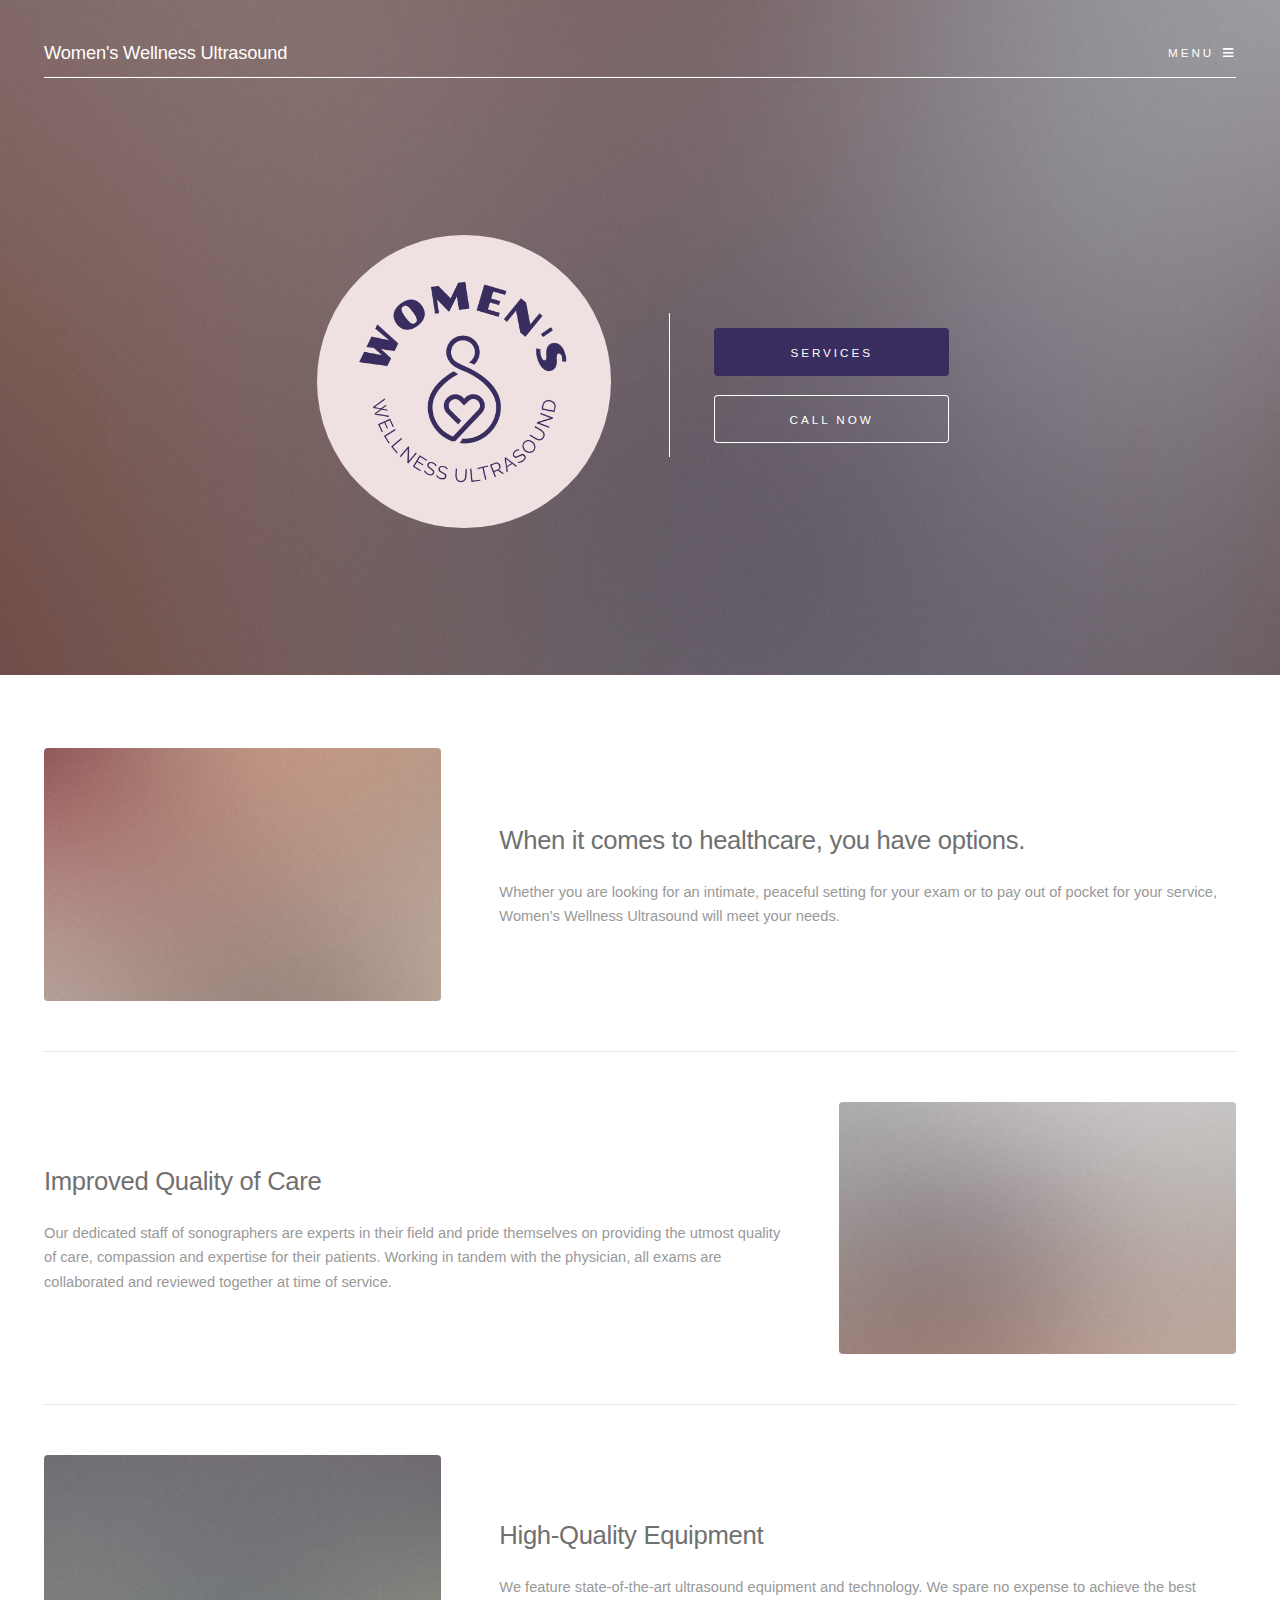
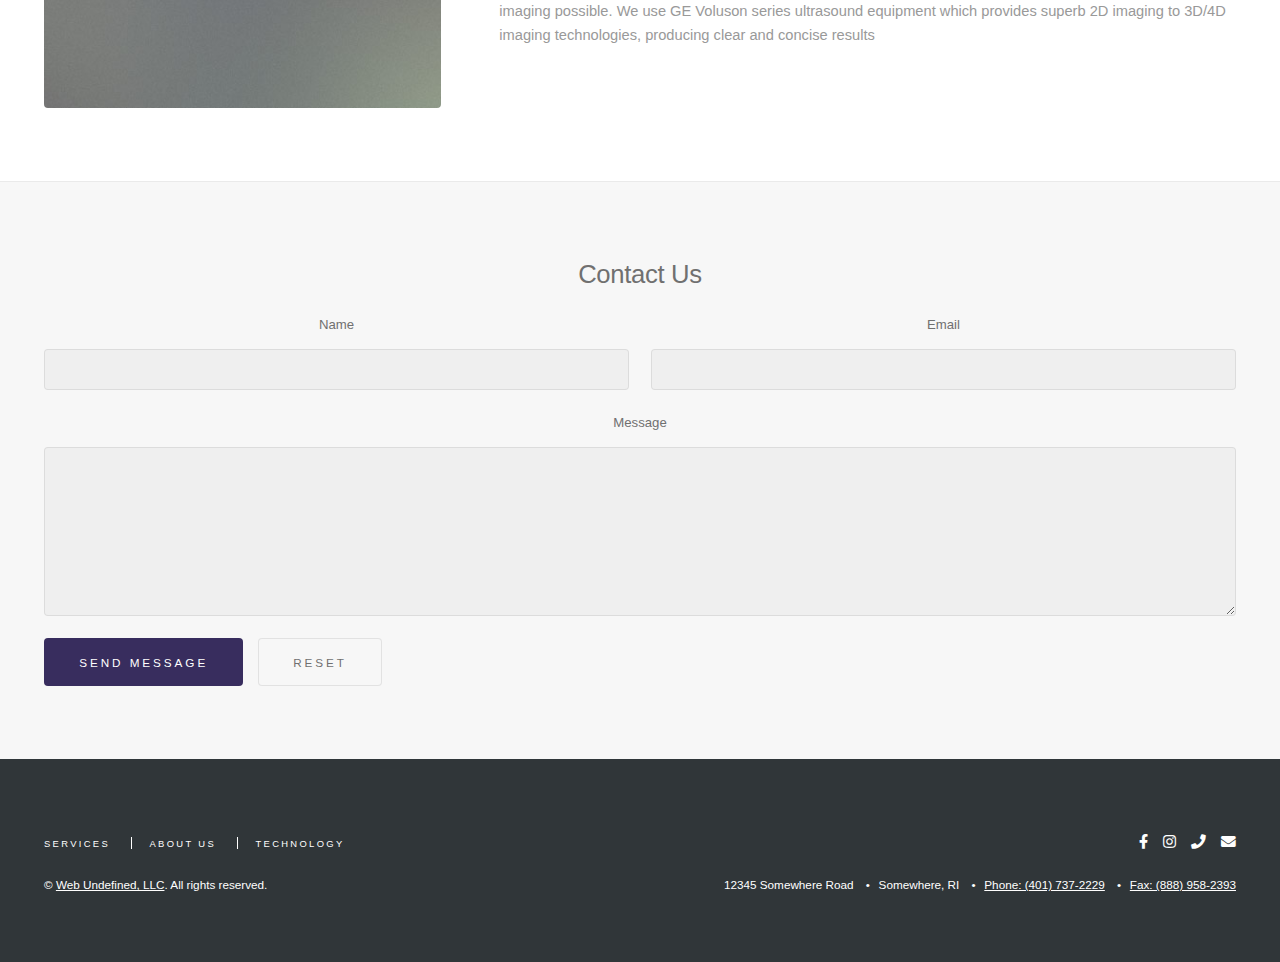
==== commit d8e9f513: "initial build for demo" ====
--- a/index.html
+++ b/index.html
@@ -22,16 +22,12 @@
 	<nav id="menu">
 		<ul class="links">
 			<li><a href="index.html">Home</a></li>
-			<li><a href="index.html">Option #1</a></li>
-			<li><a href="index.html">Option #2</a></li>
-			<li><a href="index.html">Option #3</a></li>
-			<li><a href="index.html">Option #4</a></li>
-			<li><a href="index.html">Option #5</a></li>
+			<li><a href="services.html">Services</a></li>
+			<li><a href="about.html">About Us</a></li>
+			<li><a href="technology.html">Technology</a></li>
+			<!-- <li><a href="index.html">Testimonials</a></li> -->
+			<li><a href="#four">Contact Us</a></li>
 		</ul>
-		<!-- <ul class="actions stacked">
-			<li><a href="#" class="button primary fit">Sign Up</a></li>
-			<li><a href="#" class="button fit">Log In</a></li>
-		</ul> -->
 	</nav>
 
 	<!-- Banner -->
@@ -42,14 +38,14 @@
 						src="images/Womens Wellness Logo.png" alt="" /></span>
 			</div>
 			<ul class="actions stacked">
-				<li><a href="#" class="button primary major">Something</a></li>
-				<li><a href="#" class="button major">Something else</a></li>
+				<li><a href="services.html" class="button primary major">Services</a></li>
+				<li><a href="tel:4017372229" class="button major">Call Now</a></li>
 			</ul>
 		</div>
 	</section>
 
 	<!-- One -->
-	<section id="one" class="wrapper style1 split">
+	<!-- <section id="one" class="wrapper style1 split">
 		<div class="inner">
 			<div class="content">
 				<h2>Lorem ipsum accumsan nisl feugiat<br />
@@ -72,10 +68,10 @@
 				</div>
 			</div>
 		</div>
-	</section>
+	</section> -->
 
 	<!-- Two -->
-	<section id="two" class="wrapper style2">
+	<!-- <section id="two" class="wrapper style2">
 		<div class="inner">
 			<header class="major">
 				<h2>Gravida nunc accumsan</h2>
@@ -109,7 +105,7 @@
 				</ul>
 			</footer>
 		</div>
-	</section>
+	</section> -->
 
 	<!-- Three -->
 	<section id="three" class="wrapper style1">
@@ -118,31 +114,29 @@
 				<section>
 					<span class="image"><img src="images/pic05.jpg" alt="" /></span>
 					<div class="content">
-						<h2>Convallis integer iaculis</h2>
-						<p>Donec elementum odio ut suscipit congue. Fusce magna mattis vel fermentum, ultricies et
-							velit. Suspendisse viverra, ante in eleifend vulputate, lacus lorem pretium ligula,
-							tincidunt posuere sapien neque a augue. Pellentesque habitant morbi tristique senectus et
-							netus et malesuada.</p>
+						<h2>When it comes to healthcare, you have options.</h2>
+						<p>Whether you are looking for an intimate, peaceful setting for your exam or to pay out of
+							pocket for your service, Women’s Wellness Ultrasound will meet your needs.</p>
 					</div>
 				</section>
 				<section>
 					<span class="image"><img src="images/pic06.jpg" alt="" /></span>
 					<div class="content">
-						<h2>Ultrices augue faucibus</h2>
-						<p>Donec elementum odio ut suscipit congue. Fusce magna mattis vel fermentum, ultricies et
-							velit. Suspendisse viverra, ante in eleifend vulputate, lacus lorem pretium ligula,
-							tincidunt posuere sapien neque a augue. Pellentesque habitant morbi tristique senectus et
-							netus et malesuada.</p>
+						<h2>Improved Quality of Care</h2>
+						<p>Our dedicated staff of sonographers are experts in their field and pride themselves on
+							providing the utmost quality of care, compassion and expertise for their patients. Working
+							in tandem with the physician, all exams are collaborated and reviewed together at time of
+							service.</p>
 					</div>
 				</section>
 				<section>
 					<span class="image"><img src="images/pic07.jpg" alt="" /></span>
 					<div class="content">
-						<h2>Integer sed sodales</h2>
-						<p>Donec elementum odio ut suscipit congue. Fusce magna mattis vel fermentum, ultricies et
-							velit. Suspendisse viverra, ante in eleifend vulputate, lacus lorem pretium ligula,
-							tincidunt posuere sapien neque a augue. Pellentesque habitant morbi tristique senectus et
-							netus et malesuada.</p>
+						<h2>High-Quality Equipment</h2>
+						<p>We feature state-of-the-art ultrasound equipment and technology. We spare no expense to
+							achieve the best imaging possible. We use GE Voluson series ultrasound equipment which
+							provides superb 2D imaging to 3D/4D imaging technologies, producing clear and concise
+							results</p>
 					</div>
 				</section>
 			</div>
@@ -153,14 +147,33 @@
 	<section id="four" class="wrapper style2 special">
 		<div class="inner">
 			<header>
-				<h2>Sed vitae massa curabitur</h2>
-				<p>Ipsum quis semper consequat, sem nibh mattis arcu, quis porttitor lorem justo in tellus. Aenean
-					lacinia<br />
-					interdum nisl felis et dui viverra, nec accumsan tempus quam ultricies.</p>
+				<h2>Contact Us</h2>
 			</header>
-			<ul class="actions special">
+			<!-- <ul class="actions special">
 				<li><a href="#" class="button primary major">Call today</a></li>
-			</ul>
+			</ul> -->
+			<form method="post" action="#">
+				<div class="row gtr-uniform">
+					<div class="col-6 col-12-xsmall">
+						<label for="demo-name">Name</label>
+						<input type="text" name="demo-name" id="demo-name" value="" />
+					</div>
+					<div class="col-6 col-12-xsmall">
+						<label for="demo-email">Email</label>
+						<input type="email" name="demo-email" id="demo-email" value="" />
+					</div>
+					<div class="col-12">
+						<label for="demo-message">Message</label>
+						<textarea name="demo-message" id="demo-message" rows="6"></textarea>
+					</div>
+					<div class="col-12">
+						<ul class="actions">
+							<li><input type="submit" value="Send Message" class="primary" /></li>
+							<li><input type="reset" value="Reset" /></li>
+						</ul>
+					</div>
+				</div>
+			</form>
 		</div>
 	</section>
 
@@ -170,19 +183,20 @@
 			<ul class="icons">
 				<li><a href="#" class="icon brands fa-facebook-f"><span class="label">Facebook</span></a></li>
 				<li><a href="#" class="icon brands fa-instagram"><span class="label">Instagram</span></a></li>
-				<li><a href="#" class="icon solid fa-phone"><span class="label">LinkedIn</span></a></li>
-				<li><a href="#" class="icon solid fa-envelope"><span class="label">Envelope</span></a></li>
+				<li><a href="tel:4017372229" class="icon solid fa-phone"><span class="label">Phone</span></a></li>
+				<li><a href="https://mail.google.com/mail/?view=cm&fs=1&to=wwultrasound@gmail.com&su=Subject&body=Body"
+						class="icon solid fa-envelope"><span class="label">Email</span></a></li>
 			</ul>
 			<ul class="contact">
 				<li>12345 Somewhere Road</li>
-				<li>Somewhere, RI 00000</li>
-				<li>(000) 000-0000</li>
+				<li>Somewhere, RI</li>
+				<li><a href="tel:4017372229">Phone: (401) 737-2229</a></li>
+				<li><a href="tel:4017372229">Fax: (888) 958-2393</a></li>
 			</ul>
 			<ul class="links">
-				<li><a href="#">FAQ</a></li>
-				<li><a href="#">Support</a></li>
-				<li><a href="#">Terms</a></li>
-				<li><a href="#">Contact</a></li>
+				<li><a href="services.html">Services</a></li>
+				<li><a href="about.html">About Us</a></li>
+				<li><a href="technology.html">Technology</a></li>
 			</ul>
 			<p class="copyright">&copy; <a href="https://www.webundefined.com/">Web Undefined, LLC</a>. All rights
 				reserved.</p>
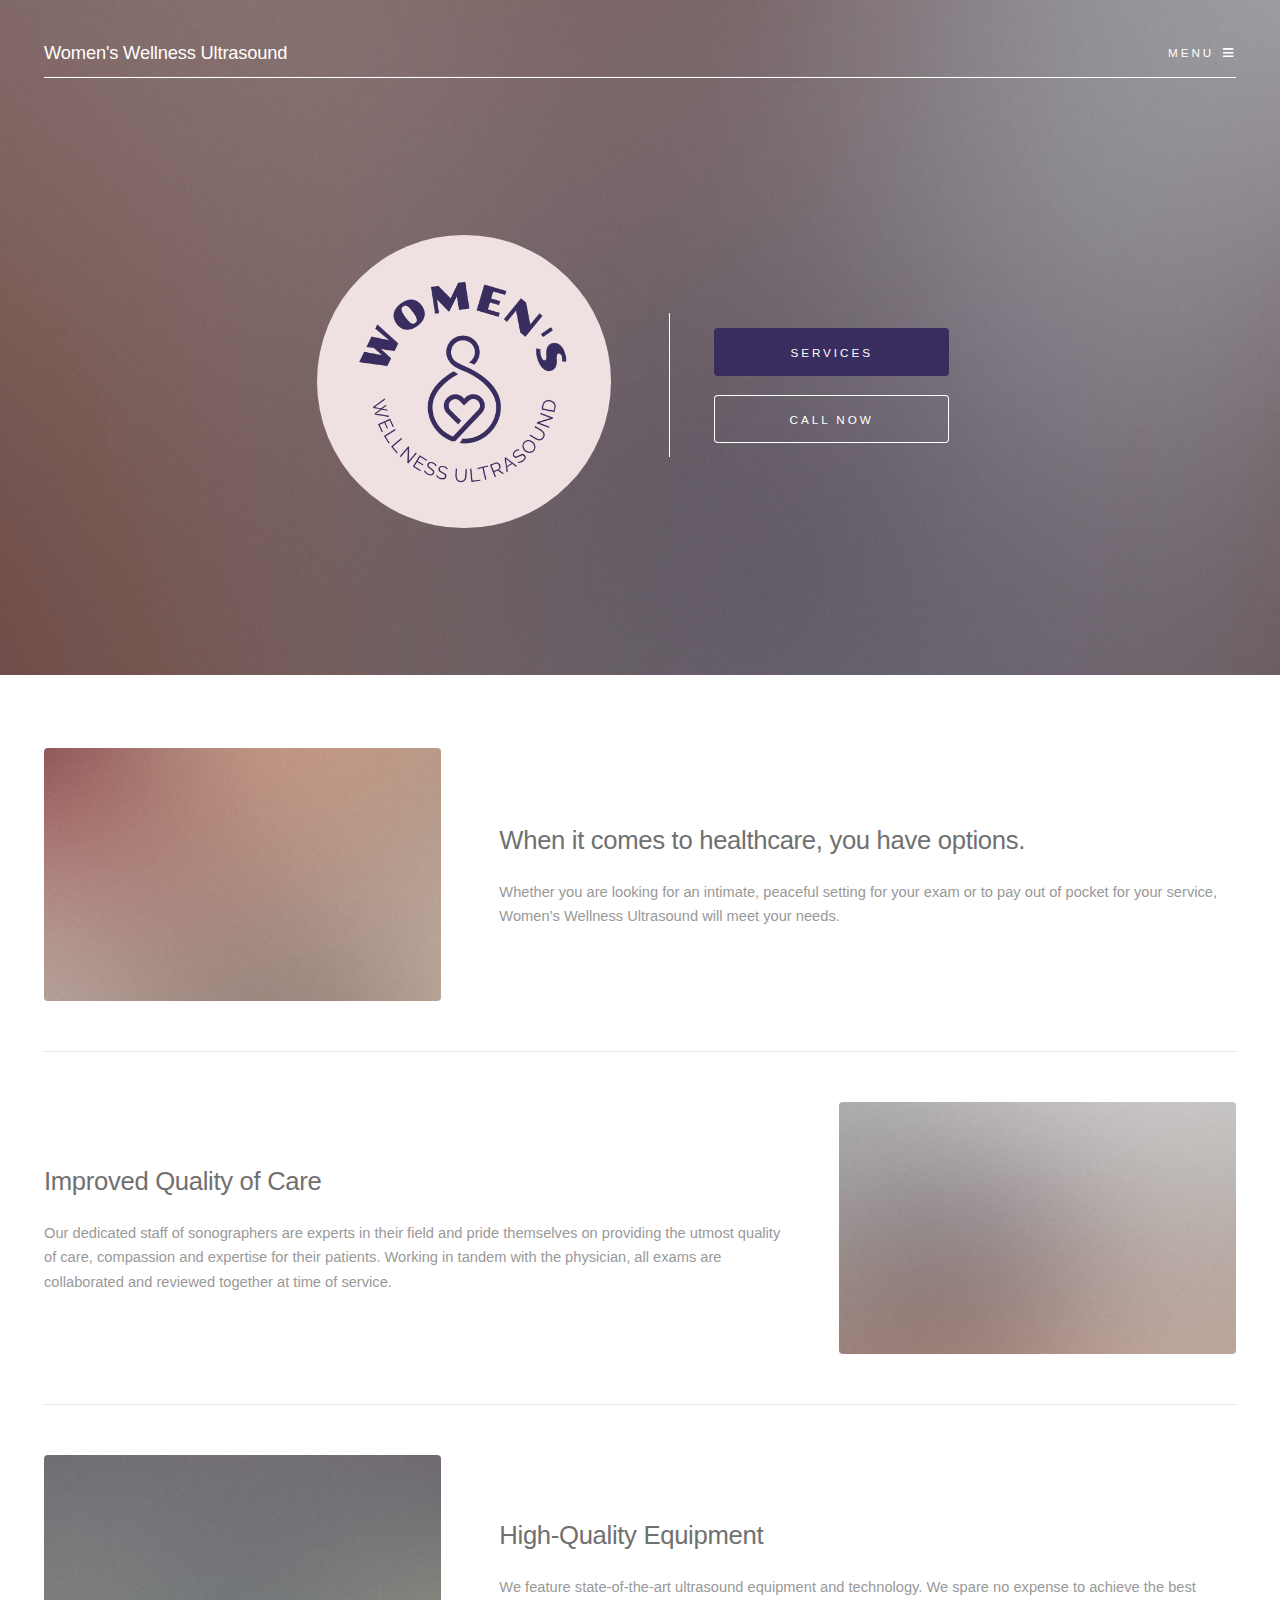
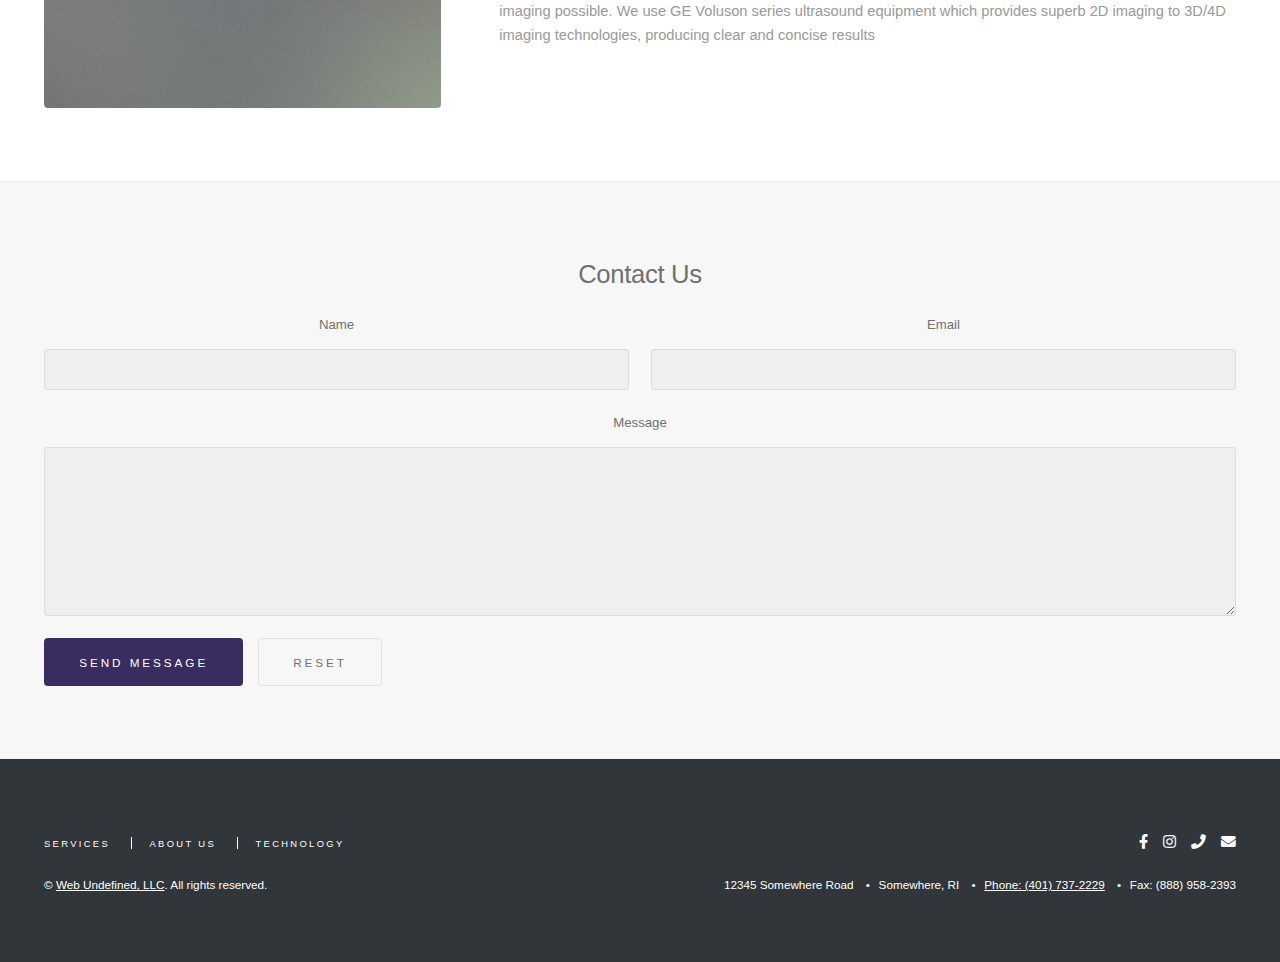
==== commit c6d4f9ac: "remove fax link" ====
--- a/index.html
+++ b/index.html
@@ -191,7 +191,7 @@
 				<li>12345 Somewhere Road</li>
 				<li>Somewhere, RI</li>
 				<li><a href="tel:4017372229">Phone: (401) 737-2229</a></li>
-				<li><a href="tel:4017372229">Fax: (888) 958-2393</a></li>
+				<li>Fax: (888) 958-2393</li>
 			</ul>
 			<ul class="links">
 				<li><a href="services.html">Services</a></li>
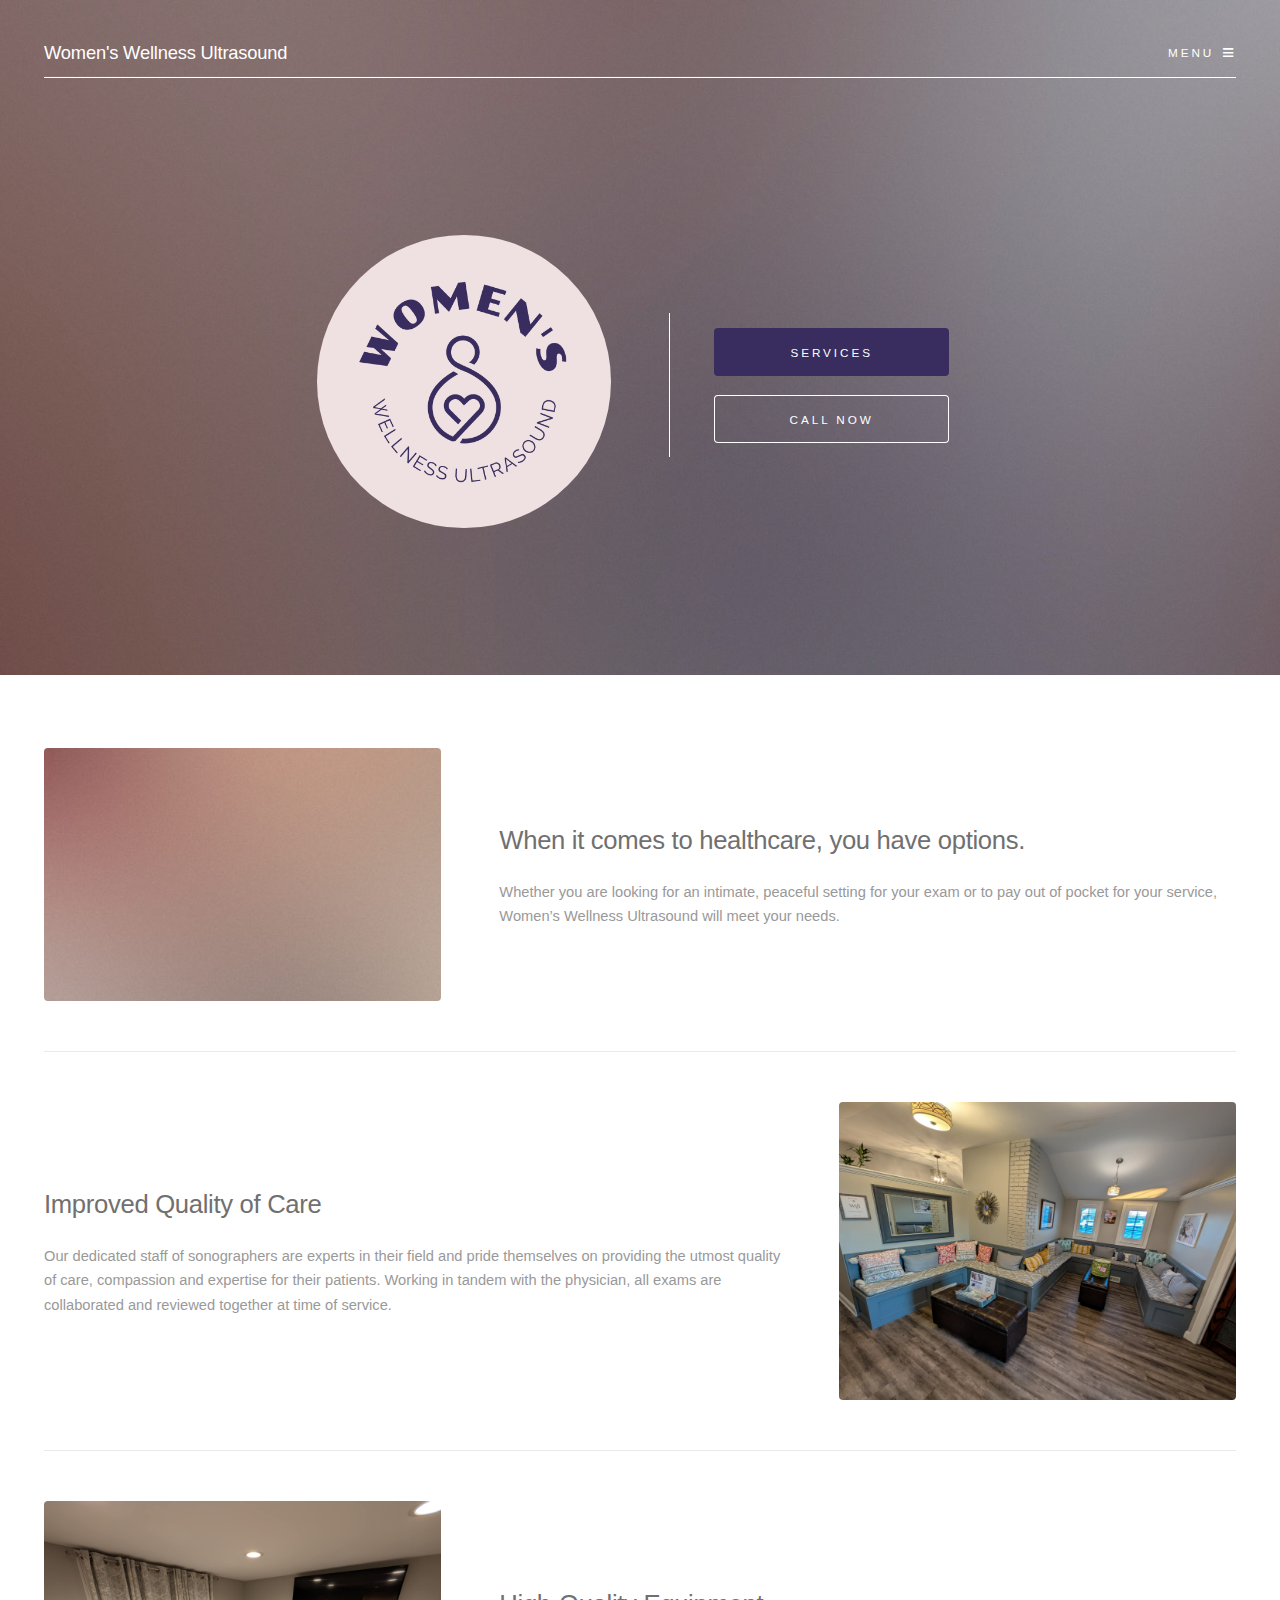
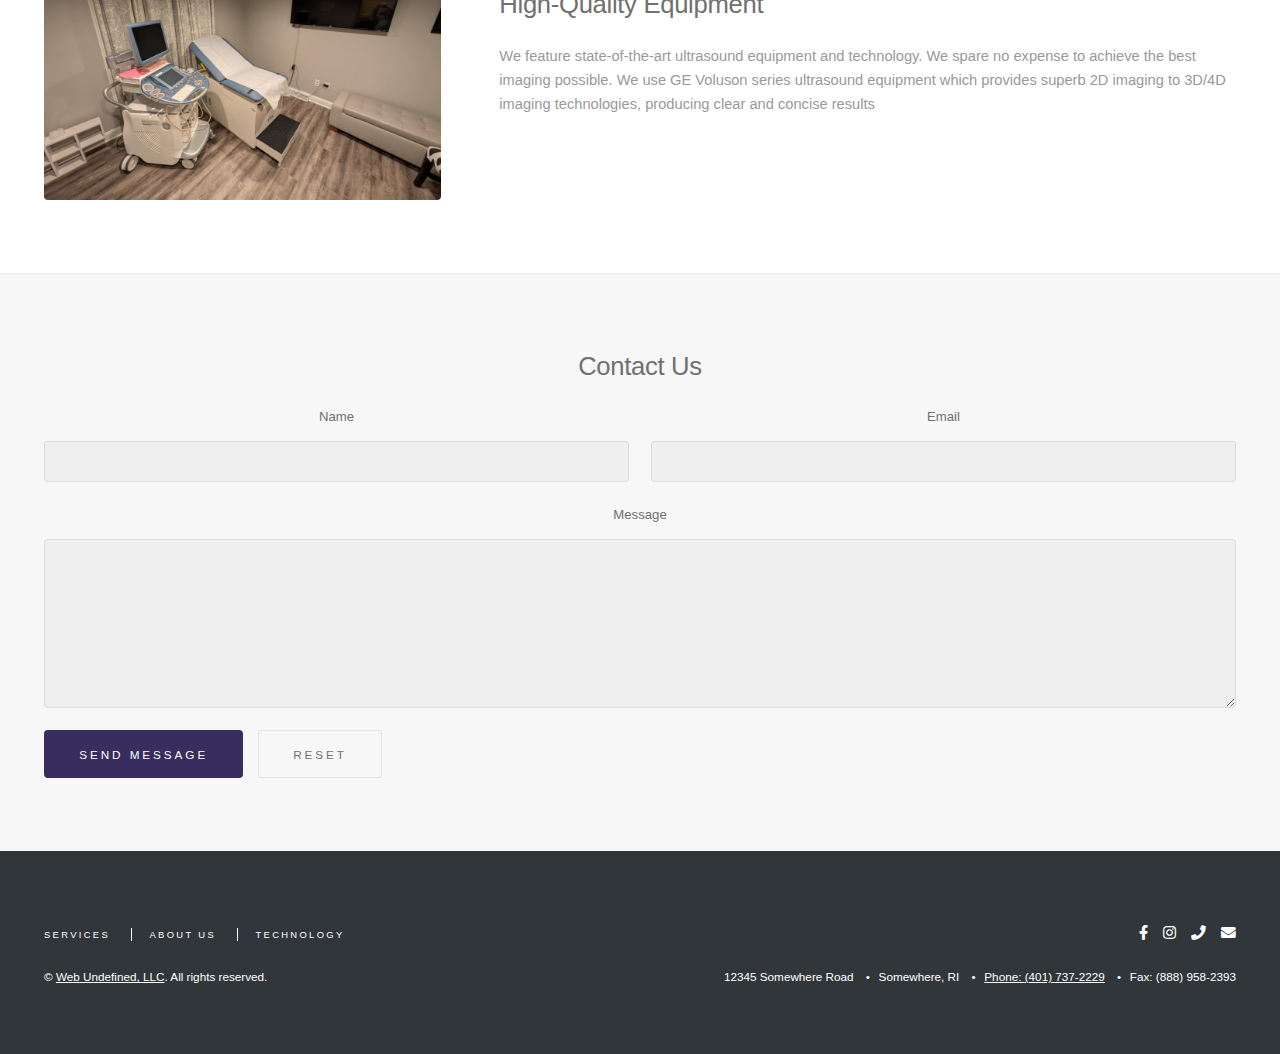
==== commit 4ff44efd: "pics and fixes" ====
--- a/index.html
+++ b/index.html
@@ -120,7 +120,7 @@
 					</div>
 				</section>
 				<section>
-					<span class="image"><img src="images/pic06.jpg" alt="" /></span>
+					<span class="image"><img src="images/improvedQualityOfCare.jpg" alt="" /></span>
 					<div class="content">
 						<h2>Improved Quality of Care</h2>
 						<p>Our dedicated staff of sonographers are experts in their field and pride themselves on
@@ -130,7 +130,7 @@
 					</div>
 				</section>
 				<section>
-					<span class="image"><img src="images/pic07.jpg" alt="" /></span>
+					<span class="image"><img src="images/equipment.jpg" alt="" /></span>
 					<div class="content">
 						<h2>High-Quality Equipment</h2>
 						<p>We feature state-of-the-art ultrasound equipment and technology. We spare no expense to
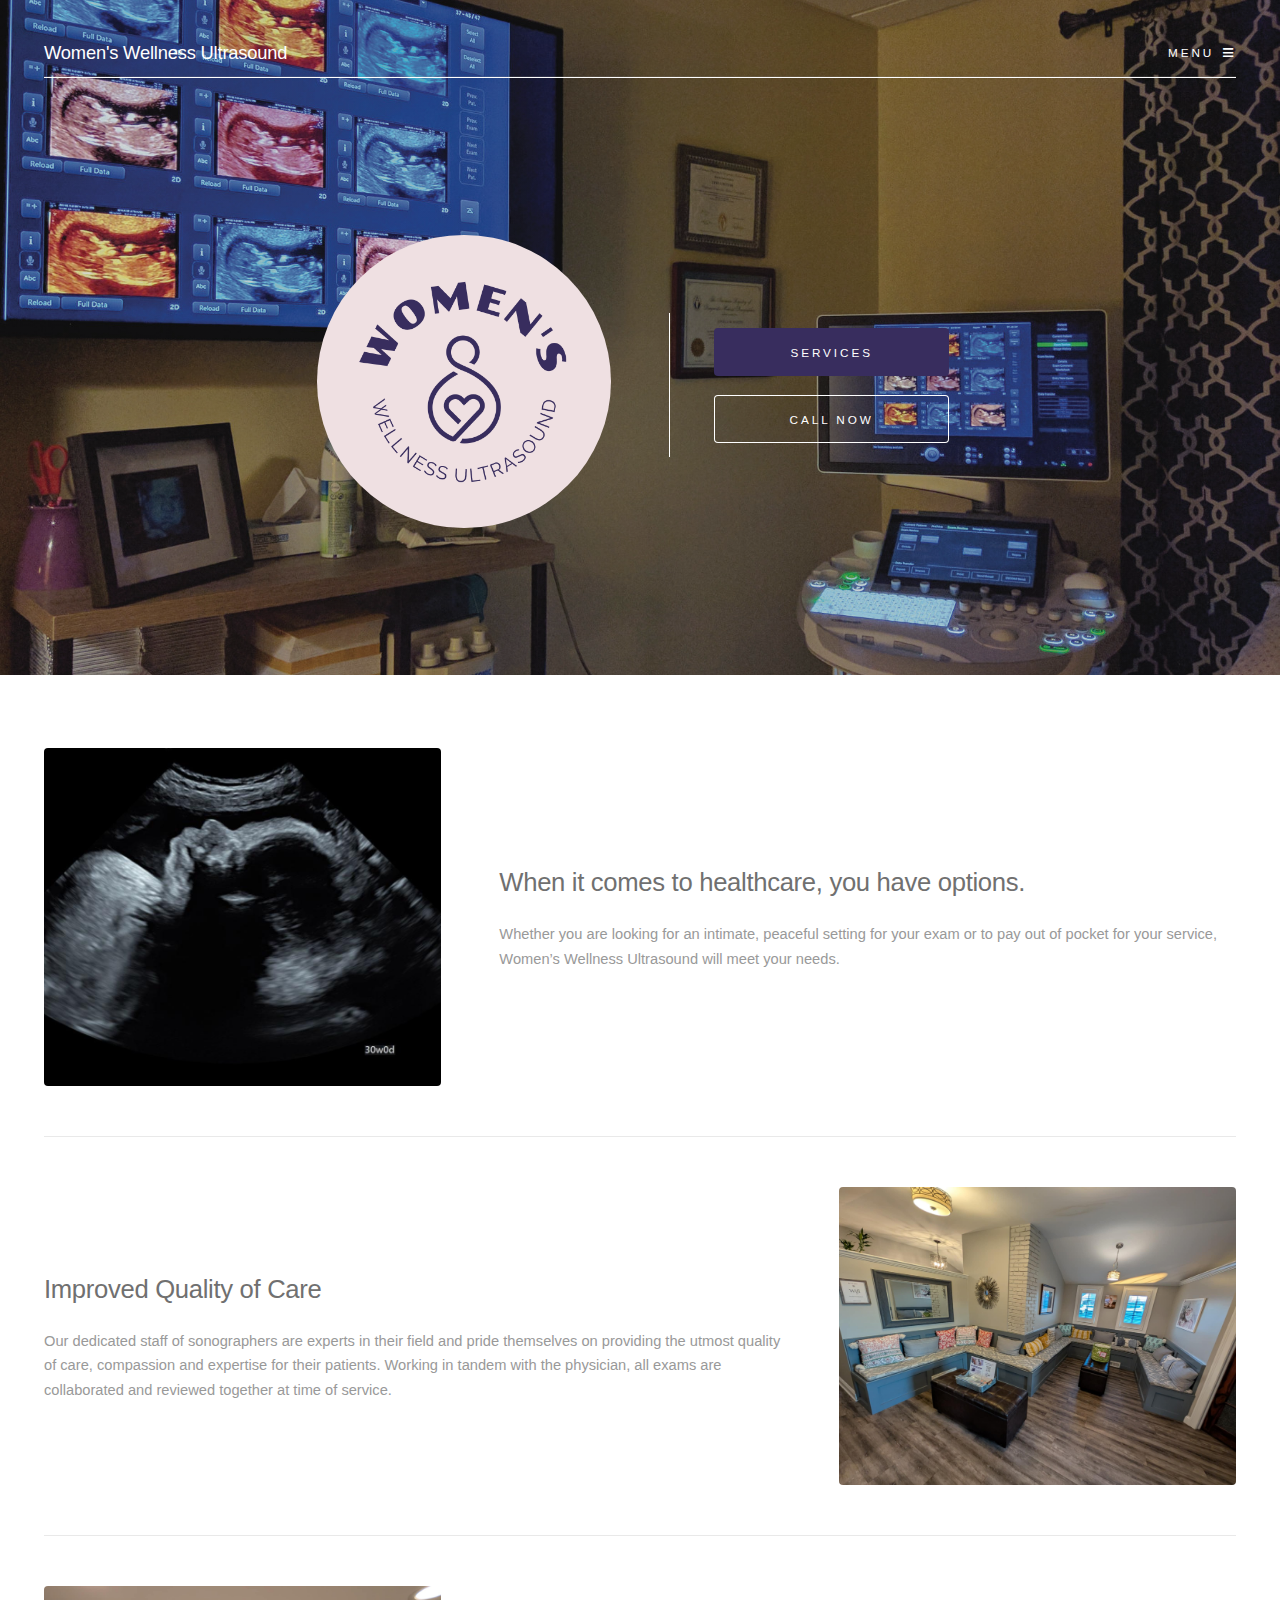
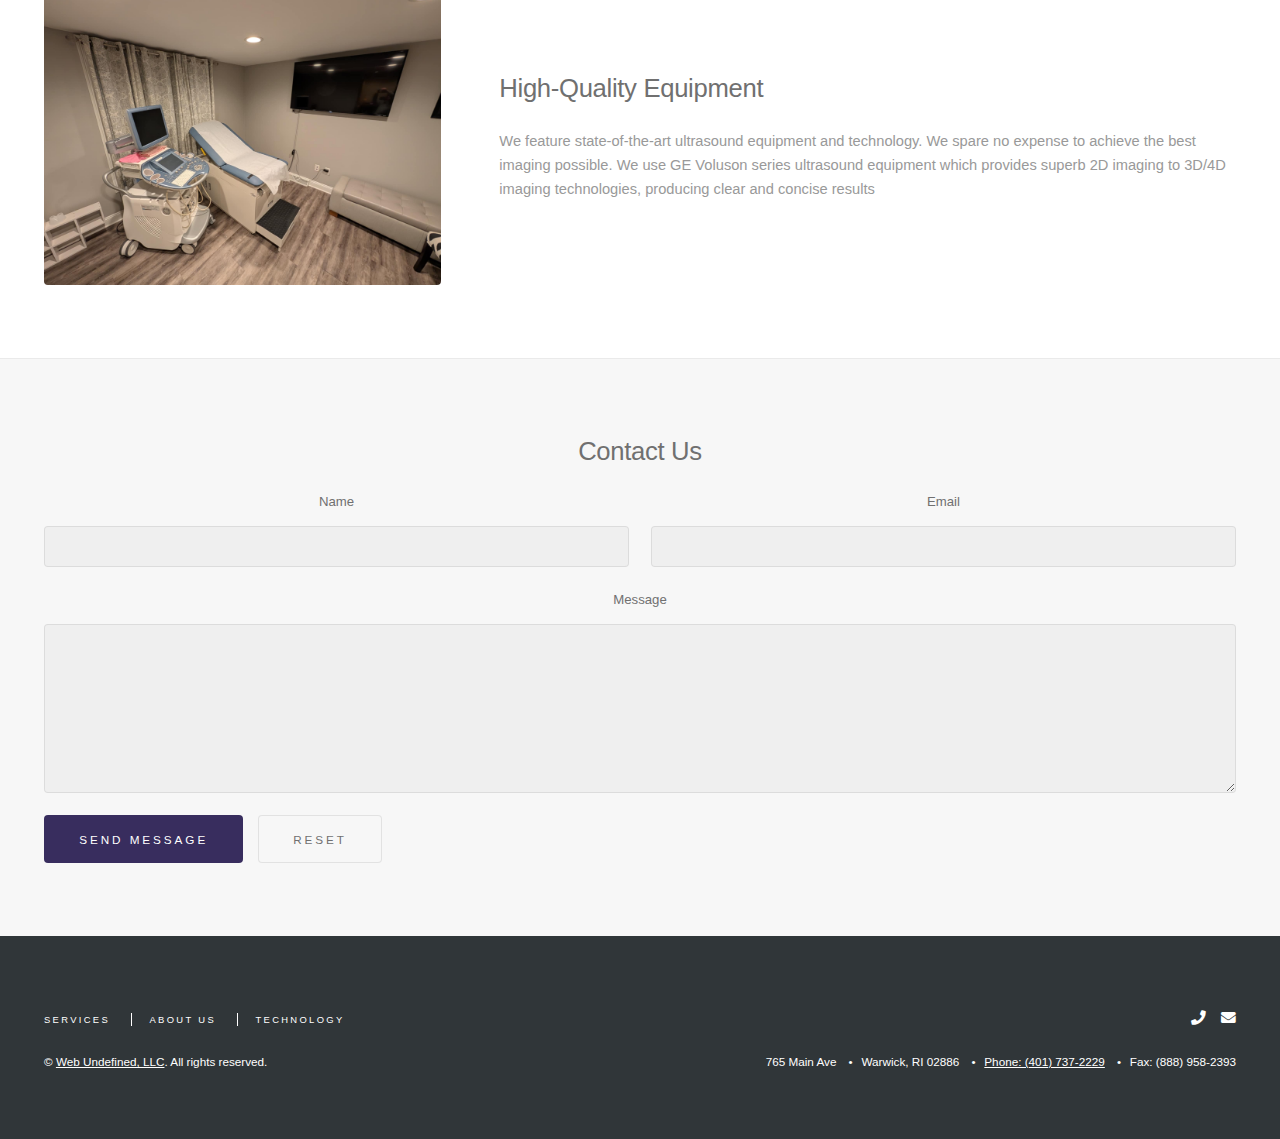
==== commit 30f6212b: "footer, imgs, fixes, form hookup" ====
--- a/index.html
+++ b/index.html
@@ -112,7 +112,7 @@
 		<div class="inner">
 			<div class="spotlights">
 				<section>
-					<span class="image"><img src="images/pic05.jpg" alt="" /></span>
+					<span class="image"><img src="images/when it comes to healthcare.jpeg" alt="" /></span>
 					<div class="content">
 						<h2>When it comes to healthcare, you have options.</h2>
 						<p>Whether you are looking for an intimate, peaceful setting for your exam or to pay out of
@@ -152,7 +152,7 @@
 			<!-- <ul class="actions special">
 				<li><a href="#" class="button primary major">Call today</a></li>
 			</ul> -->
-			<form method="post" action="#">
+			<form method="post" action="https://formspree.io/f/xwpvbpyd">
 				<div class="row gtr-uniform">
 					<div class="col-6 col-12-xsmall">
 						<label for="demo-name">Name</label>
@@ -181,15 +181,15 @@
 	<footer id="footer">
 		<div class="inner">
 			<ul class="icons">
-				<li><a href="#" class="icon brands fa-facebook-f"><span class="label">Facebook</span></a></li>
-				<li><a href="#" class="icon brands fa-instagram"><span class="label">Instagram</span></a></li>
+				<!-- <li><a href="#" class="icon brands fa-facebook-f"><span class="label">Facebook</span></a></li>
+				<li><a href="#" class="icon brands fa-instagram"><span class="label">Instagram</span></a></li> -->
 				<li><a href="tel:4017372229" class="icon solid fa-phone"><span class="label">Phone</span></a></li>
 				<li><a href="https://mail.google.com/mail/?view=cm&fs=1&to=wwultrasound@gmail.com&su=Subject&body=Body"
 						class="icon solid fa-envelope"><span class="label">Email</span></a></li>
 			</ul>
 			<ul class="contact">
-				<li>12345 Somewhere Road</li>
-				<li>Somewhere, RI</li>
+				<li>765 Main Ave</li>
+				<li>Warwick, RI 02886</li>
 				<li><a href="tel:4017372229">Phone: (401) 737-2229</a></li>
 				<li>Fax: (888) 958-2393</li>
 			</ul>
--- a/assets/css/main.css
+++ b/assets/css/main.css
@@ -3474,25 +3474,25 @@
             rgba(48, 54, 57, 0.2),
             rgba(48, 54, 57, 0.2)
         ),
-        url("../../images/banner.jpg");
+        url("../../images/banner.jpeg");
     background-image: -webkit-linear-gradient(
             to top,
             rgba(48, 54, 57, 0.2),
             rgba(48, 54, 57, 0.2)
         ),
-        url("../../images/banner.jpg");
+        url("../../images/banner.jpeg");
     background-image: -ms-linear-gradient(
             to top,
             rgba(48, 54, 57, 0.2),
             rgba(48, 54, 57, 0.2)
         ),
-        url("../../images/banner.jpg");
+        url("../../images/banner.jpeg");
     background-image: linear-gradient(
             to top,
             rgba(48, 54, 57, 0.2),
             rgba(48, 54, 57, 0.2)
         ),
-        url("../../images/banner.jpg");
+        url("../../images/banner.jpeg");
     background-attachment: fixed;
     background-position: center;
     background-size: cover;
@@ -4093,25 +4093,25 @@
             rgba(48, 54, 57, 0.2),
             rgba(48, 54, 57, 0.2)
         ),
-        url("../../images/banner.jpg");
+        url("../../images/banner.jpeg");
     background-image: -webkit-linear-gradient(
             to top,
             rgba(48, 54, 57, 0.2),
             rgba(48, 54, 57, 0.2)
         ),
-        url("../../images/banner.jpg");
+        url("../../images/banner.jpeg");
     background-image: -ms-linear-gradient(
             to top,
             rgba(48, 54, 57, 0.2),
             rgba(48, 54, 57, 0.2)
         ),
-        url("../../images/banner.jpg");
+        url("../../images/banner.jpeg");
     background-image: linear-gradient(
             to top,
             rgba(48, 54, 57, 0.2),
             rgba(48, 54, 57, 0.2)
         ),
-        url("../../images/banner.jpg");
+        url("../../images/banner.jpeg");
     background-attachment: fixed;
     background-position: center;
     background-size: cover;
